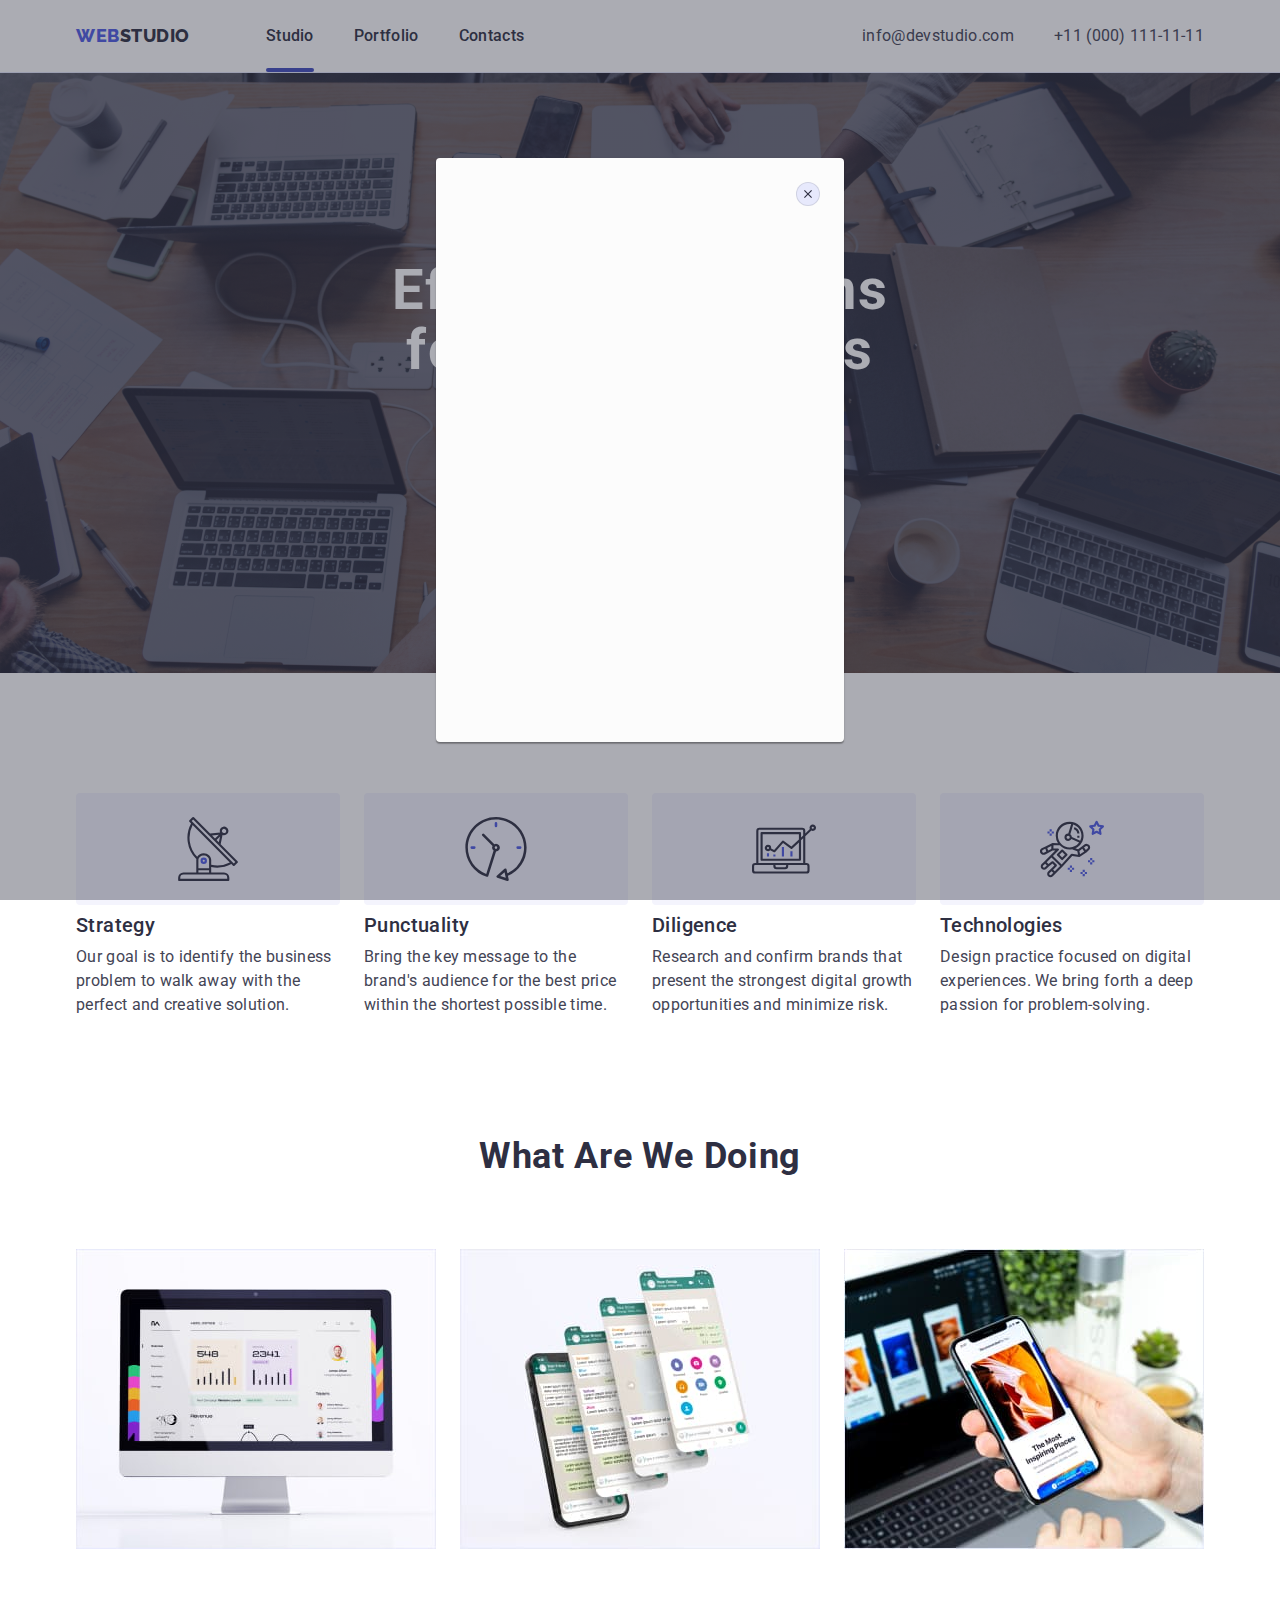
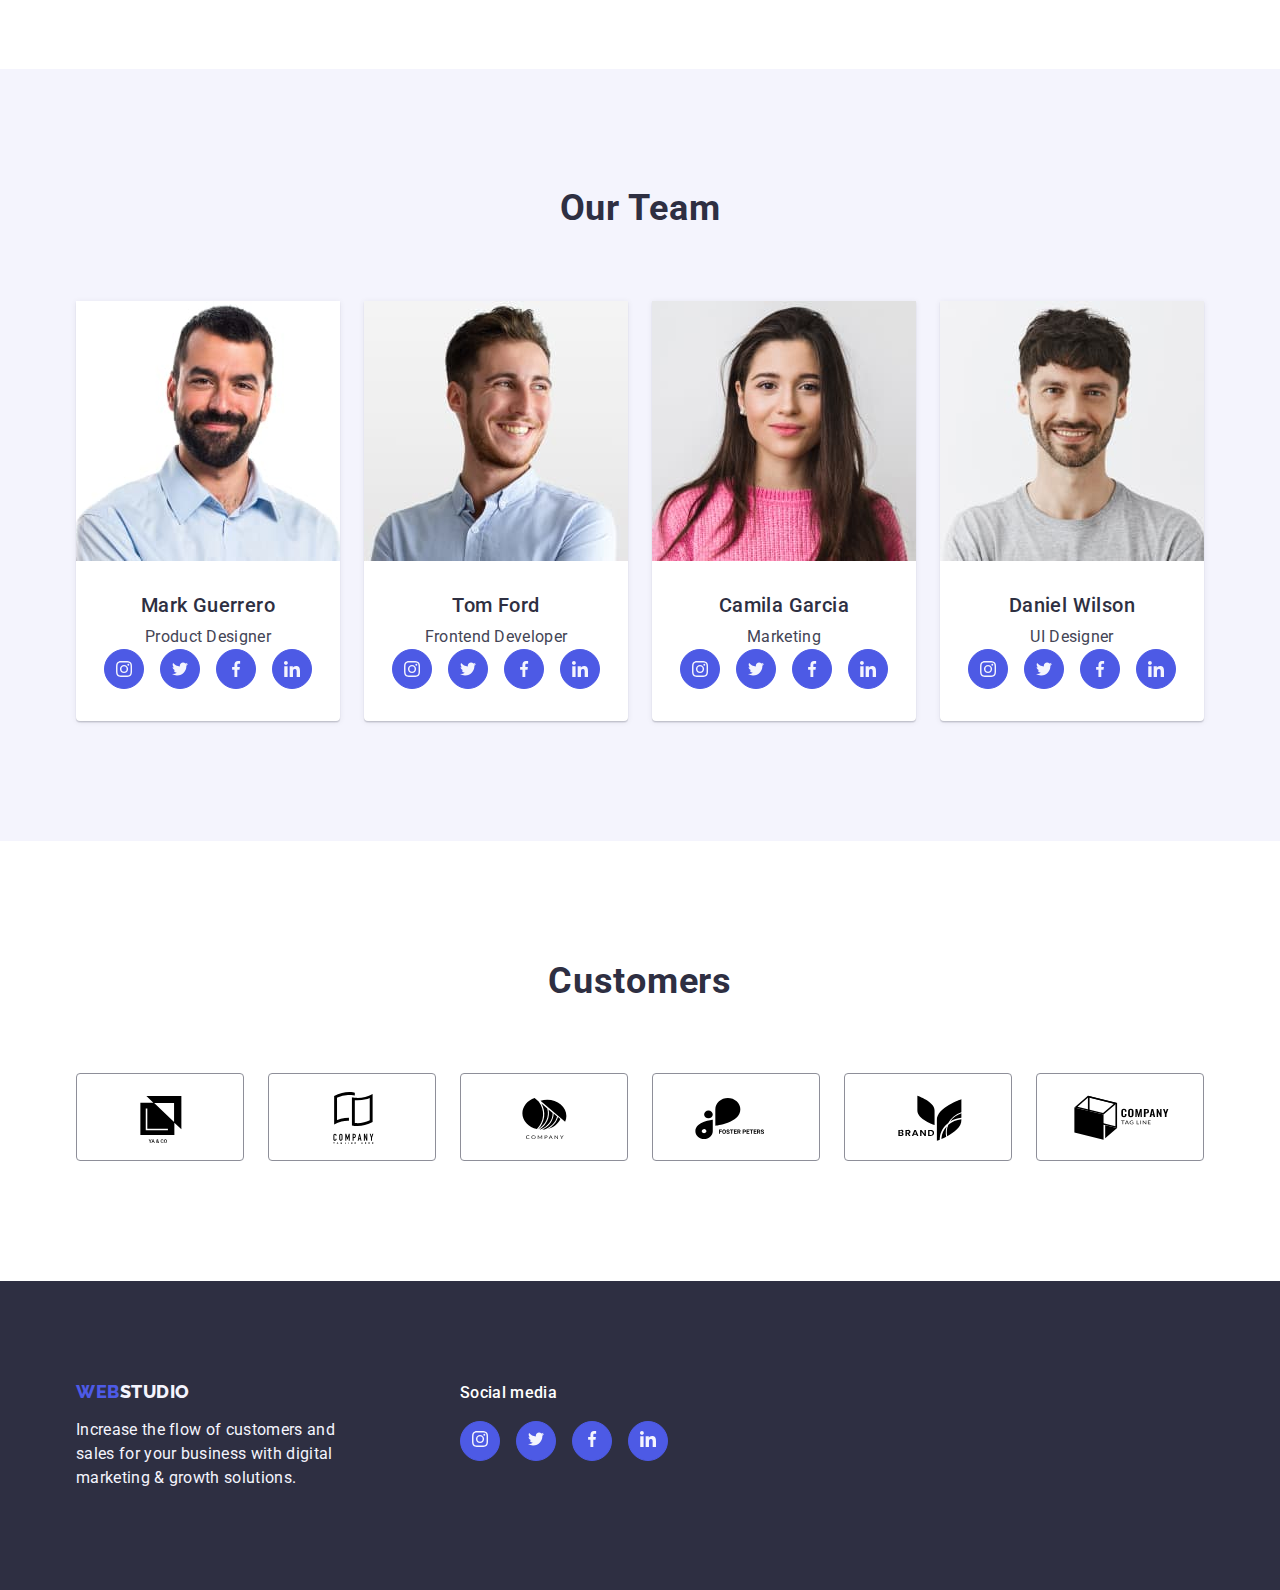
==== index.html @ 66989b5f "night-comit" ====
<!DOCTYPE html>
<html lang="en">
  <head>
    <meta charset="UTF-8" />
    <meta http-equiv="X-UA-Compatible" content="IE=edge" />
    <meta name="viewport" content="width=device-width, initial-scale=1.0" />
    <link rel="preconnect" href="https://fonts.googleapis.com" />
    <link rel="preconnect" href="https://fonts.gstatic.com" crossorigin />
    <link
      href="https://fonts.googleapis.com/css2?family=Montserrat:wght@400;700&family=Raleway:wght@800&family=Roboto+Mono:ital@1&family=Roboto:wght@400;500;700;900&family=Tangerine:wght@700&display=swap"
      rel="stylesheet"
    />
    <!-- Normalize -->
    <link
      rel="stylesheet"
      href="https://cdn.jsdelivr.net/npm/modern-normalize@2.0.0/modern-normalize.min.css"
    />

    <title>WebStudio</title>
    <link rel="stylesheet" href="./css/styles.css" />
  </head>
  <body class="body">
    <!-- Header -->
    <header class="header">
      <div class="header-container container">
        <nav class="header-nav list">
          <a class="logo link" href="./index.html">
            Web<span class="logo-span-dark">Studio</span>
          </a>
          <ul class="header-list list">
            <li class="header-item">
              <a class="header-item-id active link" href="./index.html"
                >Studio</a
              >
            </li>
            <li class="header-item">
              <a class="header-item-id link" href="./portfolio.html"
                >Portfolio</a
              >
            </li>
            <li class="header-item">
              <a class="header-item-id link" href="">Contacts</a>
            </li>
          </ul>
        </nav>
        <address class="header-adress">
          <ul class="header-contacts list">
            <li class="header-contacts-list link">
              <a
                class="header-contacts-link link"
                href="mailto:info@devstudio.com"
                >info@devstudio.com</a
              >
            </li>
            <li class="header-contacts-list link">
              <a class="header-contacts-link link" href="tel:+110001111111"
                >+11 (000) 111-11-11</a
              >
            </li>
          </ul>
        </address>
      </div>
    </header>
    <!-- Main -->
    <main class="main">
      <!-- Hero section -->
      <section class="section hero">
        <div class="hero-container container">
          <h1 class="hero-title">Effective Solutions for Your Business</h1>
          <button class="hero-btn" type="button" data-modal-open>
            Order Service
          </button>
        </div>
      </section>

      <!-- Features -->
      <section class="section features">
        <div class="container">
          <h2 class="features-title visually-hidden">Features</h2>
          <ul class="features-list list card-set">
            <li class="features-item card-set-item">
              <div class="icon-form">
                <svg class="icon" width="64" height="64">
                  <use href="./images/icons.svg#icon-antenna"></use>
                </svg>
              </div>
              <h3 class="features-item-title">Strategy</h3>
              <p class="features-item-text">
                Our goal is to identify the business problem to walk away with
                the perfect and creative solution.
              </p>
            </li>
            <li class="features-item card-set-item">
              <div class="icon-form">
                <svg class="icon" width="64" height="64">
                  <use href="./images/icons.svg#icon-clock"></use>
                </svg>
              </div>

              <h3 class="features-item-title">Punctuality</h3>
              <p class="features-item-text">
                Bring the key message to the brand's audience for the best price
                within the shortest possible time.
              </p>
            </li>
            <li class="features-item card-set-item">
              <div class="icon-form">
                <svg class="icon" width="64" height="64">
                  <use href="./images/icons.svg#icon-diagram"></use>
                </svg>
              </div>
              <h3 class="features-item-title">Diligence</h3>
              <p class="features-item-text">
                Research and confirm brands that present the strongest digital
                growth opportunities and minimize risk.
              </p>
            </li>
            <li class="features-item card-set-item">
              <div class="icon-form">
                <svg class="icon" width="64" height="64">
                  <use href="./images/icons.svg#icon-astronaut"></use>
                </svg>
              </div>
              <h3 class="features-item-title">Technologies</h3>
              <p class="features-item-text">
                Design practice focused on digital experiences. We bring forth a
                deep passion for problem-solving.
              </p>
            </li>
          </ul>
        </div>
      </section>
      <!-- What we do -->
      <section class="section product">
        <div class="container">
          <h2 class="product-title">What are we doing</h2>
          <ul class="product-list list card-set">
            <li class="product-item card-set-item">
              <img
                class="product-img"
                src="./images/monitor.jpg"
                alt="monitor"
                width="360"
                height="300"
              />
            </li>
            <li class="product-item card-set-item">
              <img
                class="product-img"
                src="./images/cascade.jpg"
                alt="cascade of websites above the smartphone"
                width="360"
                height="300"
              />
            </li>
            <li class="product-item card-set-item">
              <img
                class="product-img"
                src="./images/smartphone.jpg"
                alt="smartphone in hand"
                width="360"
                height="300"
              />
            </li>
          </ul>
        </div>
      </section>
      <!-- Our team -->
      <section class="section team">
        <div class="container">
          <h2 class="team-title">Our Team</h2>
          <ul class="team-list list card-set">
            <li class="team-faces card-set-item">
              <img
                class="team-photo"
                src="./images/our-team/mark.jpg"
                alt="A bearded man in a light shirt.Smiling and looks straight ahead"
                width="264"
                height="260"
              />
              <div class="team-name-pos">
                <h3 class="team-names">Mark Guerrero</h3>
                <p class="team-faces-position">Product Designer</p>
                <div class="soc-net">
                  <ul class="soc-list list">
                    <li class="soc-item">
                      <a class="soc-link" aria-label="instagram">
                        <svg class="soc-icon" width="16" height="16">
                          <use href="./images/images.svg#icon-instagram"></use>
                        </svg>
                      </a>
                    </li>
                    <li class="soc-item">
                      <a class="soc-link" aria-label="instagram">
                        <svg class="soc-icon" width="16" height="16">
                          <use href="./images/images.svg#icon-twitter"></use>
                        </svg>
                      </a>
                    </li>
                    <li class="soc-item">
                      <a class="soc-link" aria-label="instagram">
                        <svg class="soc-icon" width="16" height="16">
                          <use href="./images/images.svg#icon-facebook"></use>
                        </svg>
                      </a>
                    </li>
                    <li class="soc-item">
                      <a class="soc-link" aria-label="instagram">
                        <svg class="soc-icon" width="16" height="16">
                          <use href="./images/images.svg#icon-linkedin"></use>
                        </svg>
                      </a>
                    </li>
                  </ul>
                </div>
              </div>
            </li>
            <li class="team-faces card-set-item">
              <img
                class="team-photo"
                src="./images/our-team/tom.jpg"
                alt="A bearded man in a light shirt.Smiling and looks to the right"
                width="264"
                height="260"
              />
              <div class="team-name-pos">
                <h3 class="team-names">Tom Ford</h3>
                <p class="team-faces-position">Frontend Developer</p>
                <div class="soc-net">
                  <ul class="soc-list list">
                    <li class="soc-item">
                      <a class="soc-link" aria-label="instagram">
                        <svg class="soc-icon" width="16" height="16">
                          <use href="./images/images.svg#icon-instagram"></use>
                        </svg>
                      </a>
                    </li>
                    <li class="soc-item">
                      <a class="soc-link" aria-label="instagram">
                        <svg class="soc-icon" width="16" height="16">
                          <use href="./images/images.svg#icon-twitter"></use>
                        </svg>
                      </a>
                    </li>
                    <li class="soc-item">
                      <a class="soc-link" aria-label="instagram">
                        <svg class="soc-icon" width="16" height="16">
                          <use href="./images/images.svg#icon-facebook"></use>
                        </svg>
                      </a>
                    </li>
                    <li class="soc-item">
                      <a class="soc-link" aria-label="instagram">
                        <svg class="soc-icon" width="16" height="16">
                          <use href="./images/images.svg#icon-linkedin"></use>
                        </svg>
                      </a>
                    </li>
                  </ul>
                </div>
              </div>
            </li>
            <li class="team-faces card-set-item">
              <img
                class="team-photo"
                src="./images/our-team/camilla.jpg"
                alt="A dark-haired girl in a pink sweater is smiling. She looks straight ahead "
                width="264"
                height="260"
              />
              <div class="team-name-pos">
                <h3 class="team-names">Camila Garcia</h3>
                <p class="team-faces-position">Marketing</p>
                <div class="soc-net">
                  <ul class="soc-list list">
                    <li class="soc-item">
                      <a class="soc-link" aria-label="instagram">
                        <svg class="soc-icon" width="16" height="16">
                          <use href="./images/images.svg#icon-instagram"></use>
                        </svg>
                      </a>
                    </li>
                    <li class="soc-item">
                      <a class="soc-link" aria-label="instagram">
                        <svg class="soc-icon" width="16" height="16">
                          <use href="./images/images.svg#icon-twitter"></use>
                        </svg>
                      </a>
                    </li>
                    <li class="soc-item">
                      <a class="soc-link" aria-label="instagram">
                        <svg class="soc-icon" width="16" height="16">
                          <use href="./images/images.svg#icon-facebook"></use>
                        </svg>
                      </a>
                    </li>
                    <li class="soc-item">
                      <a class="soc-link" aria-label="instagram">
                        <svg class="soc-icon" width="16" height="16">
                          <use href="./images/images.svg#icon-linkedin"></use>
                        </svg>
                      </a>
                    </li>
                  </ul>
                </div>
              </div>
            </li>
            <li class="team-faces card-set-item">
              <img
                class="team-photo"
                src="./images/our-team/daniel.jpg"
                alt="A bearded man in a light t-shirt.Smiling and looks straight ahead"
                width="264"
                height="260"
              />
              <div class="team-name-pos">
                <h3 class="team-names">Daniel Wilson</h3>
                <p class="team-faces-position">UI Designer</p>
                <div class="soc-net">
                  <ul class="soc-list list">
                    <li class="soc-item">
                      <a class="soc-link" aria-label="instagram">
                        <svg class="soc-icon" width="16" height="16">
                          <use href="./images/images.svg#icon-instagram"></use>
                        </svg>
                      </a>
                    </li>
                    <li class="soc-item">
                      <a class="soc-link" aria-label="instagram">
                        <svg class="soc-icon" width="16" height="16">
                          <use href="./images/images.svg#icon-twitter"></use>
                        </svg>
                      </a>
                    </li>
                    <li class="soc-item">
                      <a class="soc-link" aria-label="instagram">
                        <svg class="soc-icon" width="16" height="16">
                          <use href="./images/images.svg#icon-facebook"></use>
                        </svg>
                      </a>
                    </li>
                    <li class="soc-item">
                      <a class="soc-link" aria-label="instagram">
                        <svg class="soc-icon" width="16" height="16">
                          <use href="./images/images.svg#icon-linkedin"></use>
                        </svg>
                      </a>
                    </li>
                  </ul>
                </div>
              </div>
            </li>
          </ul>
        </div>
      </section>
      <!-- Customers -->
      <section class="section customers">
        <div class="customers-container container">
          <h2 class="customers-title">Customers</h2>
          <ul class="customers-list list">
            <li class="customers-item">
              <a href="" class="customers-link" aria-label="Logo 1">
                <svg class="customers-icon" width="104" height="56">
                  <use href="./images/images.svg#icon-logo_1"></use>
                </svg>
              </a>
            </li>
            <li class="customers-item">
              <a href="" class="customers-link" aria-label="Logo 2">
                <svg class="customers-icon" width="104" height="56">
                  <use href="./images/images.svg#icon-logo_2"></use>
                </svg>
              </a>
            </li>
            <li class="customers-item">
              <a href="" class="customers-link" aria-label="Logo 3">
                <svg class="customers-icon" width="104" height="56">
                  <use href="./images/images.svg#icon-logo_3"></use>
                </svg>
              </a>
            </li>
            <li class="customers-item">
              <a href="" class="customers-link" aria-label="Logo 4">
                <svg class="customers-icon" width="104" height="56">
                  <use href="./images/images.svg#icon-logo_4"></use>
                </svg>
              </a>
            </li>
            <li class="customers-item">
              <a href="" class="customers-link" aria-label="Logo 5">
                <svg class="customers-icon" width="104" height="56">
                  <use href="./images/images.svg#icon-logo_5"></use>
                </svg>
              </a>
            </li>
            <li class="customers-item">
              <a href="" class="customers-link" aria-label="Logo 6">
                <svg class="customers-icon" width="104" height="56">
                  <use href="./images/images.svg#icon-logo_6"></use>
                </svg>
              </a>
            </li>
          </ul>
        </div>
      </section>
    </main>

    <footer class="footer">
      <div class="footer-container container">
        <div class="footer-logo-text">
          <a class="footer-logo logo link" href="./index.html"
            >Web<span class="logo-span-light">Studio</span>
          </a>
          <p class="footer-text">
            Increase the flow of customers and sales for your business with
            digital marketing & growth solutions.
          </p>
        </div>

        <div class="footer-soc-net">
          <p class="sm-title">Social media</p>
          <ul class="soc-list list">
            <li class="footer-soc-item">
              <a class="footer-soc-link" aria-label="instagram">
                <svg class="footer-soc-icon" width="16" height="16">
                  <use href="./images/images.svg#icon-instagram"></use>
                </svg>
              </a>
            </li>
            <li class="footer-soc-item">
              <a class="footer-soc-link" aria-label="instagram">
                <svg class="footer-soc-icon" width="16" height="16">
                  <use href="./images/images.svg#icon-twitter"></use>
                </svg>
              </a>
            </li>
            <li class="footer-soc-item">
              <a class="footer-soc-link" aria-label="instagram">
                <svg class="footer-soc-icon" width="16" height="16">
                  <use href="./images/images.svg#icon-facebook"></use>
                </svg>
              </a>
            </li>
            <li class="footer-soc-item">
              <a class="footer-soc-link" aria-label="instagram">
                <svg class="footer-soc-icon" width="16" height="16">
                  <use href="./images/images.svg#icon-linkedin"></use>
                </svg>
              </a>
            </li>
          </ul>
        </div>
      </div>
    </footer>
    <!-- Modal window -->
    <div class="backdrop" data-modal>
      <div class="modal">
        <button class="modal-btn" data-modal-close>
          <svg class="modal-icon" width="8" height="8">
            <use href="./images/icons.svg#x-close"></use>
          </svg>
        </button>
      </div>
    </div>
    <script src="./js/modal.js"></script>
  </body>
</html>
---- css/styles.css ----
body {
  font-family: 'Roboto', sans-serif;
  background-color: var(--background-light);
  color: var(--main-text-color);
}
/* Common clases */

.container {
  width: 1158px;
  margin-right: auto;
  margin-left: auto;
  padding-right: 15px;
  padding-left: 15px;
}

.section {
}

.logo {
  font-family: 'Raleway', sans-serif;
  font-style: normal;
  font-weight: 800;
  font-size: 18px;
  line-height: 1.17;
  letter-spacing: 0.03em;
  color: #4d5ae5;
  text-transform: uppercase;
  margin-right: 76px;
  margin-bottom: px;
  display: inline-block;
}

.card-set {
  display: flex;
  flex-wrap: wrap;
  row-gap: var(--indent-horisontal);
  column-gap: var(--indent-vertical);
}
.card-set-item {
  width: calc(
    (100% - (var(--items)-1) * var(--indent-vertical)) / var(--items)
  );
}
.icon-form {
  display: flex;
  align-items: center;
  width: 264px;
  height: 112px;
  margin-bottom: 8px;
  border-radius: 4px;
  background-color: #f4f4fd;
  justify-content: center;
}

.icon {
}

/* Reset */

h1,
h2,
h3,
h4,
h5,
h6,
p {
  margin: 0;
}
ul {
  margin: 0;
  padding: 0;
}

img {
  display: block;
}

.link {
  text-decoration: none;
}
.list {
  list-style: none;
}

:root {
  --background-dark: #2e2f42;
  --background-light: #ffffff;
  --main-tittle-color: #2e2f42;
  --main-text-color: #434455;
  --text-light-color: #ffffff;
  --items: 1;
  --indent-vertical: 24px;
  --indent-horisontal: 48px;
}

/* Header styles */

.header {
  border-bottom: 1px solid #e7e9fc;
}

.header-container {
  display: flex;
  align-items: center;
  justify-content: space-between;
}

.header-nav {
  display: flex;
  align-items: center;
  font-style: normal;
  font-weight: 500;
  font-size: 16px;
  line-height: 1.5;
  letter-spacing: 0.02em;
  color: var(--main-tittle-color);
}

.logo-span-dark {
  color: var(--main-tittle-color);
}

.header-list {
  display: flex;
  list-style: none;
  gap: 40px;
}

.header-item {
}

.header-item-id {
  position: relative;
  font-weight: 500;
  font-size: 16px;
  line-height: 1.5;
  letter-spacing: 0.02em;
  color: #2e2f42;
  padding: 24px 0;
  display: block;
  transition-property: color;
  transition-duration: 250ms;
  transition-timing-function: cubic-bezier(0.4, 0, 0.2, 1);
}

.header-item-id.active::after {
  content: '';
  position: absolute;
  bottom: 0;
  left: 0;
  display: block;
  width: 100%;
  height: 4px;
  background-color: #404bbf;
  border-radius: 2px;
}

.header-item-id:hover,
.header-item-id:focus {
  color: #404bbf;
}

.header-adress {
  display: flex;
  font-style: normal;
}

.header-contacts {
  display: flex;
  align-items: center;
  gap: 40px;
  list-style: none;
}

.header-contacts-list {
}

.header-contacts-link {
  font-style: normal;
  font-weight: 400;
  font-size: 16px;
  line-height: 1.5;
  letter-spacing: 0.02em;
  color: var(--main-text-color);
  transition-property: color;
  transition-duration: 250ms;
  transition-timing-function: cubic-bezier(0.4, 0, 0.2, 1);
}

.header-contacts-link:hover,
.header-contacts-link:focus {
  color: #404bbf;
}

/* Hero styles */

.hero {
  background-color: #2e2f42;
  padding-top: 188px;
  padding-bottom: 188px;
  background-image: linear-gradient(
      rgba(46, 47, 66, 0.7),
      rgba(46, 47, 66, 0.7)
    ),
    url(../images/hero-img.jpg);
  background-repeat: no-repeat;
  background-position: center;
  background-size: auto;
}

.hero-container {
}

.hero-title {
  font-weight: 700;
  font-size: 56px;
  line-height: 1.07;
  text-align: center;
  letter-spacing: 0.02em;
  color: var(--text-light-color);
  height: 120px;
  margin-bottom: 48px;
  max-width: 496px;
  margin-left: auto;
  margin-right: auto;
}

.hero-btn {
  font-size: 16px;
  line-height: 1.5;
  letter-spacing: 0.04em;
  font-weight: 500;
  background-color: #4d5ae5;
  color: var(--text-light-color);
  cursor: pointer;
  display: block;
  padding: 16px 32px;
  align-items: center;
  min-width: 169px;
  height: 56px;
  border: none;
  border-radius: 4px;
  margin: auto;
  transition-property: background-color;
  transition-duration: 250ms;
  transition-timing-function: cubic-bezier(0.4, 0, 0.2, 1);
}

.hero-btn:hover,
.hero-btn:focus {
  background-color: #404bbf;
}

/* Features styles */

.features {
  padding: 120px 0;
}

.features-title {
  font-weight: 500;
  font-size: 20px;
  line-height: 1.2;
  letter-spacing: 0.02em;
  color: var(--main-tittle-color);
  visibility: hidden;
}
.visually-hidden {
  position: absolute;
  width: 1px;
  height: 1px;
  margin: -1px;
  border: 0;
  padding: 0;

  white-space: nowrap;
  clip-path: inset(100%);
  clip: rect(0 0 0 0);
  overflow: hidden;
}

.features-list {
  display: flex;
  justify-content: space-between;
  gap: 24px;
  --items: 4;
}

.features-item {
  width: 264px;
}

.features-item-title {
  font-weight: 500;
  font-size: 20px;
  line-height: 1.2;
  letter-spacing: 0.02em;
  color: var(--main-tittle-color);
  margin-bottom: 8px;
}

.features-item-text {
  font-weight: 400;
  font-size: 16px;
  line-height: 1.5;
  letter-spacing: 0.02em;
}

/* Product styles */

.product {
  padding-bottom: 120px;
}

.product-title {
  font-weight: 700;
  font-size: 36px;
  line-height: 1.11;
  text-align: center;
  text-transform: capitalize;
  letter-spacing: 0.02em;
  color: var(--main-tittle-color);
  margin-bottom: 72px;
}

.product-list {
  display: flex;
  justify-content: space-between;
  gap: px;
  --items: 3;
}

.product-item {
}

.product-img {
  width: 360px;
  height: 300px;
}

/* Team styles */

.team {
  background-color: #f4f4fd;
  padding: 120px 0;
}

.team-title {
  font-weight: 700;
  font-size: 36px;
  line-height: 1.11;
  text-align: center;
  text-transform: capitalize;
  letter-spacing: 0.02em;
  color: var(--main-tittle-color);
  margin-bottom: 72px;
}

.team-list {
  display: flex;
  justify-content: space-between;
  --items: 4;
  gap: 24px;
}

.team-faces {
  background-color: var(--background-light);
  text-align: center;
  border-radius: 0 0 4px 4px;
  box-shadow: 0px 2px 1px 0px rgba(46, 47, 66, 0.08),
    0px 1px 1px 0px rgba(46, 47, 66, 0.16),
    0px 1px 6px 0px rgba(46, 47, 66, 0.08);
}

.team-photo {
}

.team-names {
  font-weight: 500;
  font-size: 20px;
  line-height: 1.2;
  letter-spacing: 0.02em;
  color: var(--main-tittle-color);
  margin-bottom: 8px;
  text-align: center;
}

.team-name-pos {
  padding: 32px 16px;
}

.team-faces-position {
  font-weight: 400;
  font-size: 16px;
  line-height: 1.5;
  letter-spacing: 0.02em;
  text-align: center;
}

.soc-net {
}
.soc-list {
  display: flex;
  gap: 16px;
  justify-content: center;
}

.soc-item {
  display: flex;
  width: 40px;
  height: 40px;
  justify-content: center;
  align-items: center;
  border: 1px solid rgba(77, 90, 229, 1);
  border-radius: 50%;
  background-color: rgba(77, 90, 229, 1);
  transition-property: background-color;
  transition-duration: 250ms;
  transition-timing-function: cubic-bezier(0.4, 0, 0.2, 1);
}
.soc-link {
  display: flex;
  justify-content: center;
  align-items: center;
}

.soc-item:hover {
  background-color: rgba(64, 75, 191, 1);
}
.soc-icon {
}

/* Footer styles*/

.footer {
  background-color: var(--background-dark);
  padding-top: 100px;
  padding-bottom: 100px;
}

.footer-container {
  display: flex;
}
.footer-logo {
  margin-bottom: 16px;
  margin-right: unset;
}

.footer-logo-text {
  margin-right: 120px;
}

.logo-span-light {
  color: #f4f4fd;
}

.footer-text {
  font-size: 16px;
  line-height: 1.5;
  letter-spacing: 0.02em;
  color: #f4f4fd;

  width: 264px;
}
.sm-title {
  color: #fff;

  font-size: 16px;
  font-weight: 500;
  line-height: 24px;
  letter-spacing: 0.32px;
}

.footer-soc-net {
  display: flex;
  gap: 16px;
  flex-direction: column;
  width: 208px;
  height: 80px;
}

.soc-list {
}
.footer-soc-item {
  display: flex;
  width: 40px;
  height: 40px;
  justify-content: center;
  align-items: center;
  border: 1px solid rgba(77, 90, 229, 1);
  border-radius: 50%;
  background-color: rgba(77, 90, 229, 1);
  transition-property: background-color;
  transition-duration: 250ms;
  transition-timing-function: cubic-bezier(0.4, 0, 0.2, 1);
}

.footer-soc-item:hover {
  background-color: #31d0aa;
}
.footer-soc-link {
}
.footer-soc-icon {
}

/* Portfolio styles */

.main {
}

.portfolio {
  padding-top: 96px;
  padding-bottom: 120px;
}

.pf-title {
  visibility: hidden;
}

.pf-list {
  display: flex;
  justify-content: center;
  margin-bottom: 72px;
  gap: 24px;
}

.pf-item {
}

.pf-btn {
  font-weight: 500;
  background-color: #f4f4fd;
  color: #4d5ae5;
  cursor: pointer;
  line-height: 1.5;
  letter-spacing: 0.04em;
  border: 1px solid #e7e9fc;
  border-radius: 4px;
  padding: 12px 24px;
  transition-property: color background-color border box-shadow;
  transition-duration: 250ms;
  transition-timing-function: cubic-bezier(0.4, 0, 0.2, 1);
}
.pf-btn:hover,
.pf-btn:focus {
  background-color: #404bbf;
  color: var(--text-light-color);
  border: 1px solid transparent;
  box-shadow: 0px 2px 2px 0px rgba(0, 0, 0, 0.12),
    0px 2px 1px 0px rgba(0, 0, 0, 0.08), 0px 3px 1px 0px rgba(0, 0, 0, 0.1);
}
.pf-links {
  display: flex;
  flex-wrap: wrap;
  --items: 3;
  --indent-vertical: 24px;
  --indent-horisontal: 48px;
  justify-content: space-between;
}

.pf-img-wrapper {
}
.overlay {
  position: absolute;
  top: 0;
  left: 0;

  transform: translateY(100%);

  width: 100%;
  height: 100%;
  background-color: #4d5ae5;

  transition-property: transform;
  transition-duration: 250ms;
  transition-timing-function: cubic-bezier(0.4, 0, 0.2, 1);
}
.overlay-text {
  color: #f4f4fd;
  font-size: 16px;
  font-weight: 400;
  line-height: 24px;
  letter-spacing: 0.32px;
  padding: 40px 32px 164px;
}

.pf-info {
  overflow: hidden;
  position: relative;
  transition-property: box-shadow;
  transition-duration: 250ms;
  transition-timing-function: cubic-bezier(0.4, 0, 0.2, 1);
}

.pf-info:hover {
  box-shadow: 0px 2px 1px 0px rgba(46, 47, 66, 0.08),
    0px 1px 1px 0px rgba(46, 47, 66, 0.16),
    0px 1px 6px 0px rgba(46, 47, 66, 0.08);
}

.pf-info:hover .overlay {
  transform: translateY(0);
}

.pf-info-links {
}

.pf-img {
  width: 360px;
  height: 300px;
}

.pf-subtitle {
  font-style: normal;
  font-weight: 500;
  font-size: 20px;
  line-height: 1.2;
  letter-spacing: 0.02em;
  color: var(--main-tittle-color);
  margin-bottom: 8px;
}

.pf-text {
  font-weight: 400;
  font-size: 16px;
  line-height: 1.5;
  letter-spacing: 0.02em;
  color: var(--main-text-color);
}
.pf-subtext {
  border: 1px solid #e7e9fc;
  border-top: none;
  padding: 32px 16px;
}

/* Customers */

.customers {
}
.customers-container {
  width: 1128px;
  height: 200px;
  margin-bottom: 120px;
}

.customers-title {
  color: var(--main-tittle-color);
  text-align: center;
  font-size: 36px;
  font-weight: 700;
  line-height: 40px;
  letter-spacing: 0.72px;
  text-transform: capitalize;
  margin-bottom: 72px;
  margin-top: 120px;
}
.customers-list {
  display: flex;
  justify-content: center;
  gap: 24px;
}
.list {
}
.customers-item {
}
.customers-link {
  display: flex;
  width: 168px;
  height: 88px;
  justify-content: center;
  align-items: center;
  border: 1px solid rgba(142, 143, 153, 1);
  border-radius: 4px;
  transition-property: border-color;
  transition-duration: 250ms;
  transition-timing-function: cubic-bezier(0.4, 0, 0.2, 1);
}
.customers-icon {
  transition-property: fill;
  transition-duration: 250ms;
  transition-timing-function: cubic-bezier(0.4, 0, 0.2, 1);
}

.customers-link:hover {
  border-color: rgba(64, 75, 191, 1);
}

.customers-link:hover .customers-icon {
  fill: rgba(64, 75, 191, 1);
}
/* Modal window styles */

.backdrop {
  position: fixed;
  top: 0;
  left: 0;
  width: 100%;
  height: 100%;
  background-color: rgba(46, 47, 66, 0.4);

  transition: opacity 250ms ease-out, visibility 250ms ease-out;
}

.backdrop.is-hidden {
  opacity: 0;
  pointer-events: none;
  visibility: hidden;
}

.backdrop.is-hidden .modal {
  opacity: 0;
  transform: translateX(-50%) translateY(-70%);
}

.modal {
  position: absolute;

  top: 50%;
  left: 50%;

  transform: translateX(-50%) translateY(-50%);

  width: 408px;
  height: 584px;

  background-color: #fcfcfc;
  border-radius: 4px;

  box-shadow: 0px 2px 1px 0px rgba(0, 0, 0, 0.2),
    0px 1px 3px 0px rgba(0, 0, 0, 0.12), 0px 1px 1px 0px rgba(0, 0, 0, 0.14);
  transition: opacity 300ms ease-out 250ms, transform 300ms ease-out 250ms;
}

.modal-btn {
  position: absolute;
  top: 24px;
  right: 24px;
  background: transparent;
  width: 24px;
  height: 24px;
  border: none;
  padding: 0;
  cursor: pointer;
  display: flex;
  align-items: center;
  justify-content: center;
  border-radius: 24px;
  border: 1px solid rgba(0, 0, 0, 0.1);
  background: #e7e9fc;
}

.modal-icon {
  fill: var(--main-tittle-color);
}
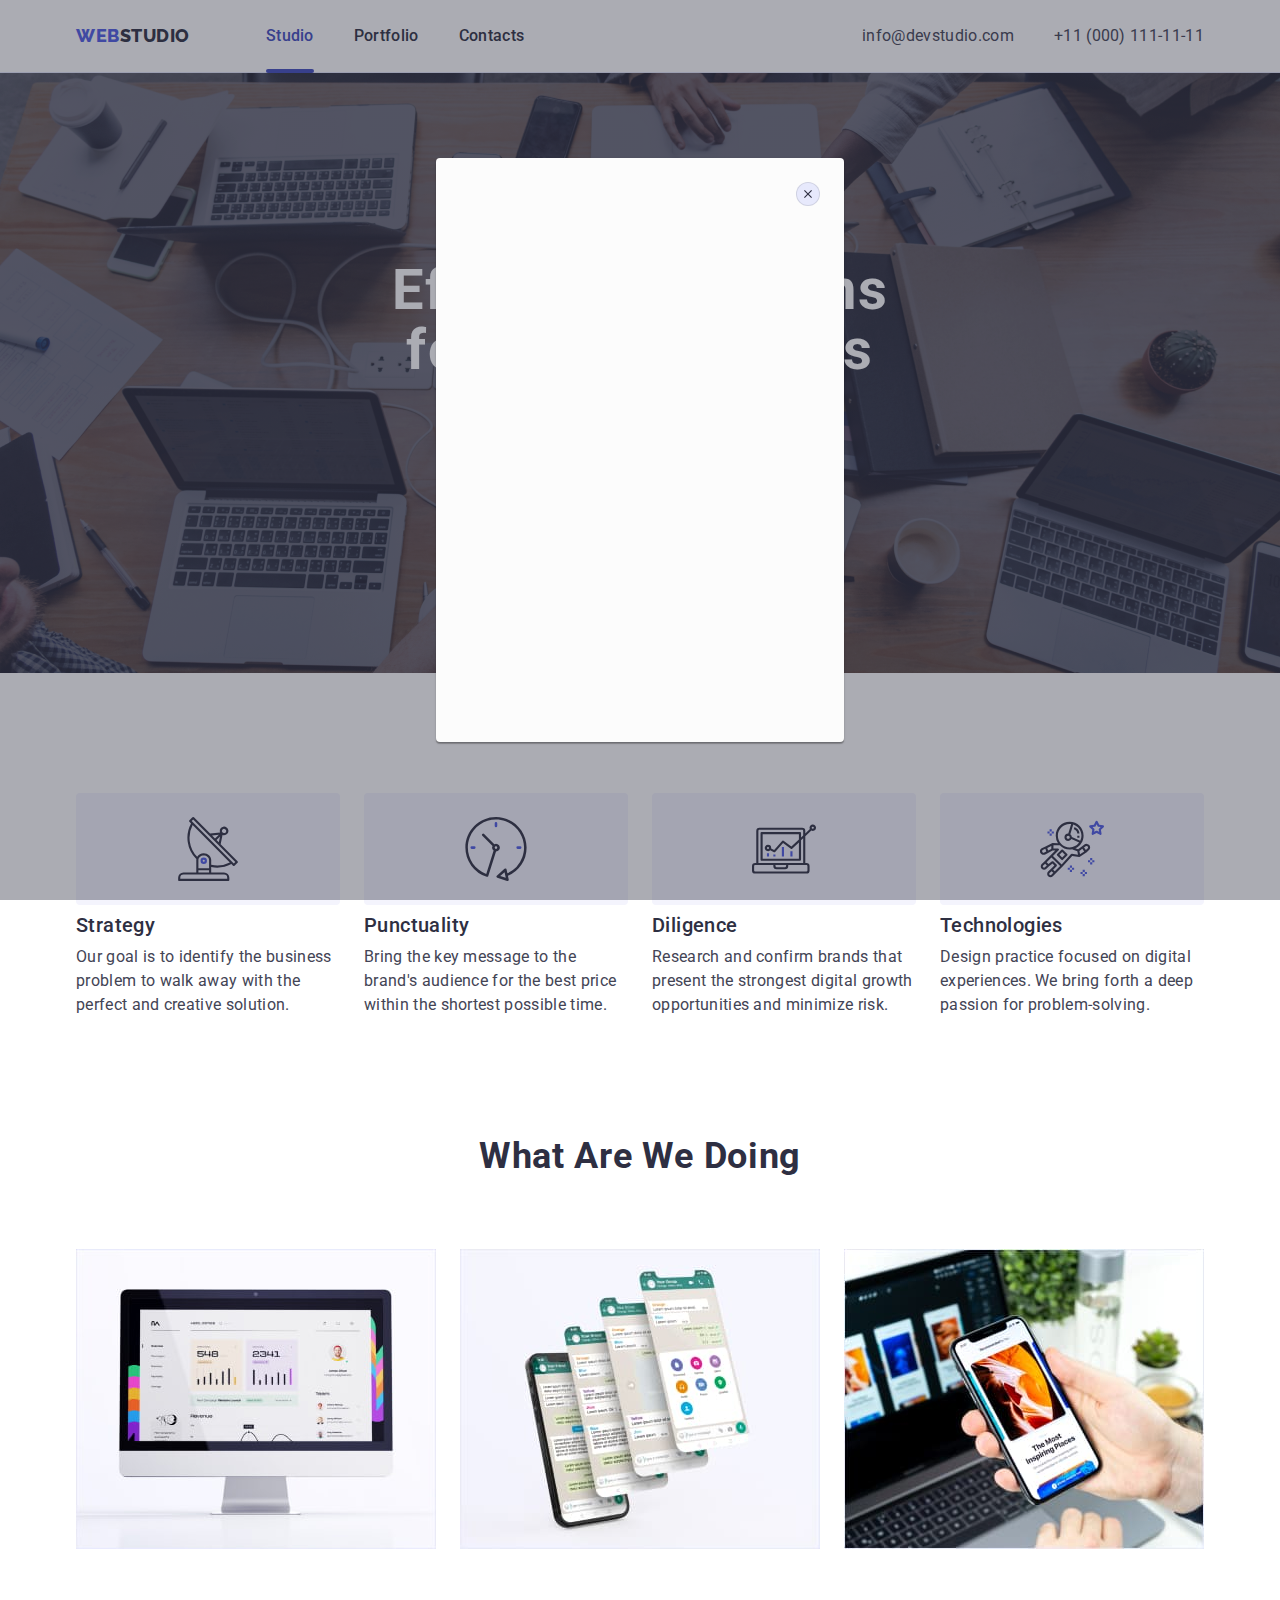
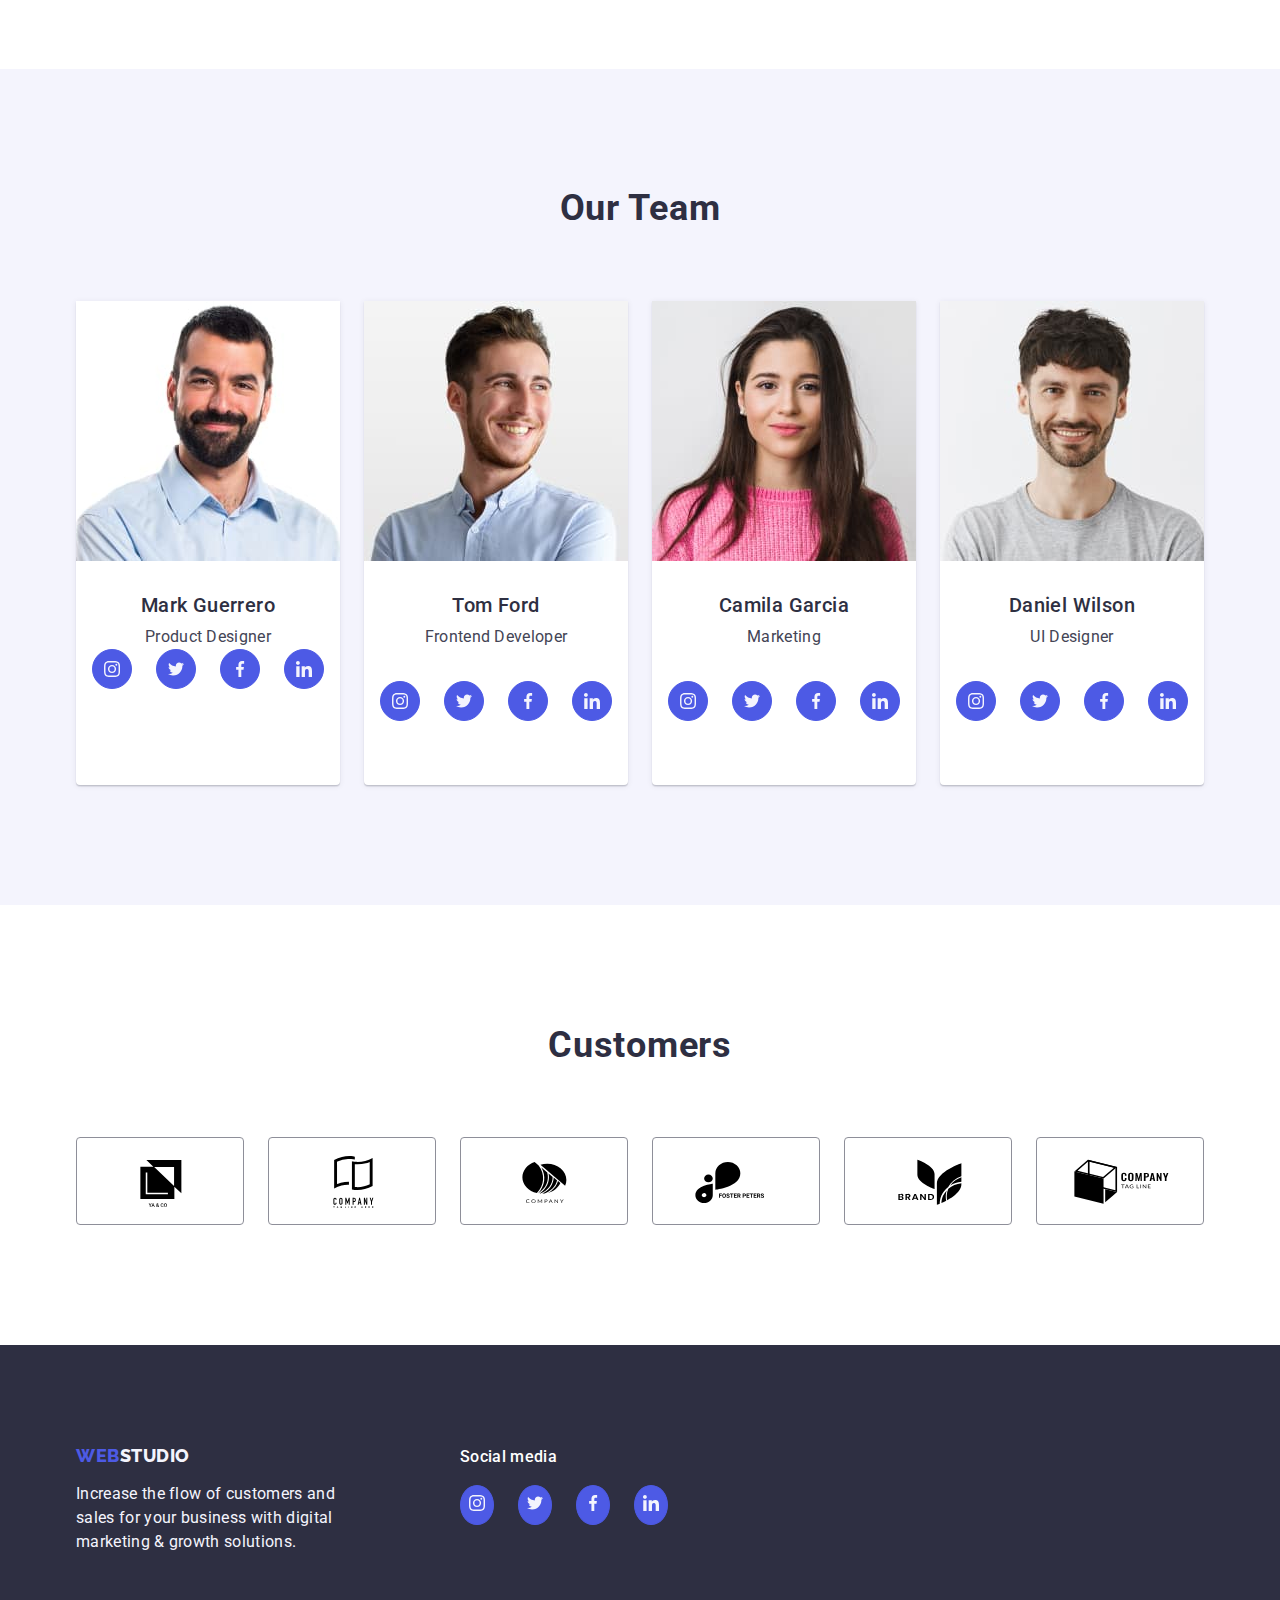
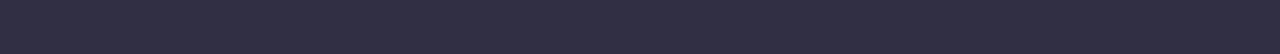
==== commit 86e22139: "div-soc-net-deleted" ====
--- a/index.html
+++ b/index.html
@@ -181,38 +181,37 @@
               <div class="team-name-pos">
                 <h3 class="team-names">Mark Guerrero</h3>
                 <p class="team-faces-position">Product Designer</p>
-                <div class="soc-net">
-                  <ul class="soc-list list">
-                    <li class="soc-item">
-                      <a class="soc-link" aria-label="instagram">
-                        <svg class="soc-icon" width="16" height="16">
-                          <use href="./images/images.svg#icon-instagram"></use>
-                        </svg>
-                      </a>
-                    </li>
-                    <li class="soc-item">
-                      <a class="soc-link" aria-label="instagram">
-                        <svg class="soc-icon" width="16" height="16">
-                          <use href="./images/images.svg#icon-twitter"></use>
-                        </svg>
-                      </a>
-                    </li>
-                    <li class="soc-item">
-                      <a class="soc-link" aria-label="instagram">
-                        <svg class="soc-icon" width="16" height="16">
-                          <use href="./images/images.svg#icon-facebook"></use>
-                        </svg>
-                      </a>
-                    </li>
-                    <li class="soc-item">
-                      <a class="soc-link" aria-label="instagram">
-                        <svg class="soc-icon" width="16" height="16">
-                          <use href="./images/images.svg#icon-linkedin"></use>
-                        </svg>
-                      </a>
-                    </li>
-                  </ul>
-                </div>
+
+                <ul class="soc-list list">
+                  <li class="soc-item">
+                    <a class="soc-link" aria-label="instagram">
+                      <svg class="soc-icon" width="16" height="16">
+                        <use href="./images/images.svg#icon-instagram"></use>
+                      </svg>
+                    </a>
+                  </li>
+                  <li class="soc-item">
+                    <a class="soc-link" aria-label="instagram">
+                      <svg class="soc-icon" width="16" height="16">
+                        <use href="./images/images.svg#icon-twitter"></use>
+                      </svg>
+                    </a>
+                  </li>
+                  <li class="soc-item">
+                    <a class="soc-link" aria-label="instagram">
+                      <svg class="soc-icon" width="16" height="16">
+                        <use href="./images/images.svg#icon-facebook"></use>
+                      </svg>
+                    </a>
+                  </li>
+                  <li class="soc-item">
+                    <a class="soc-link" aria-label="instagram">
+                      <svg class="soc-icon" width="16" height="16">
+                        <use href="./images/images.svg#icon-linkedin"></use>
+                      </svg>
+                    </a>
+                  </li>
+                </ul>
               </div>
             </li>
             <li class="team-faces card-set-item">
--- a/css/styles.css
+++ b/css/styles.css
@@ -97,6 +97,8 @@
 
 .header {
   border-bottom: 1px solid #e7e9fc;
+  box-shadow: 0px 2px 1px rgba(46, 47, 66, 0.08),
+    0px 1px 1px rgba(46, 47, 66, 0.16), 0px 1px 6px rgba(46, 47, 66, 0.08);
 }
 
 .header-container {
@@ -138,9 +140,13 @@
   color: #2e2f42;
   padding: 24px 0;
   display: block;
+
   transition-property: color;
   transition-duration: 250ms;
   transition-timing-function: cubic-bezier(0.4, 0, 0.2, 1);
+}
+.active {
+  color: #404bbf;
 }
 
 .header-item-id.active::after {
@@ -153,6 +159,7 @@
   height: 4px;
   background-color: #404bbf;
   border-radius: 2px;
+  bottom: -1px;
 }
 
 .header-item-id:hover,
@@ -205,7 +212,8 @@
     url(../images/hero-img.jpg);
   background-repeat: no-repeat;
   background-position: center;
-  background-size: auto;
+  background-size: cover;
+  max-width: 1440px;
 }
 
 .hero-container {
@@ -386,7 +394,7 @@
 }
 
 .team-name-pos {
-  padding: 32px 16px;
+  padding: 32px 0;
 }
 
 .team-faces-position {
@@ -398,10 +406,11 @@
 }
 
 .soc-net {
+  padding: 32px 0;
 }
 .soc-list {
   display: flex;
-  gap: 16px;
+  gap: 24px;
   justify-content: center;
 }
 
@@ -419,6 +428,8 @@
   transition-timing-function: cubic-bezier(0.4, 0, 0.2, 1);
 }
 .soc-link {
+  width: 100%;
+  height: 100%;
   display: flex;
   justify-content: center;
   align-items: center;
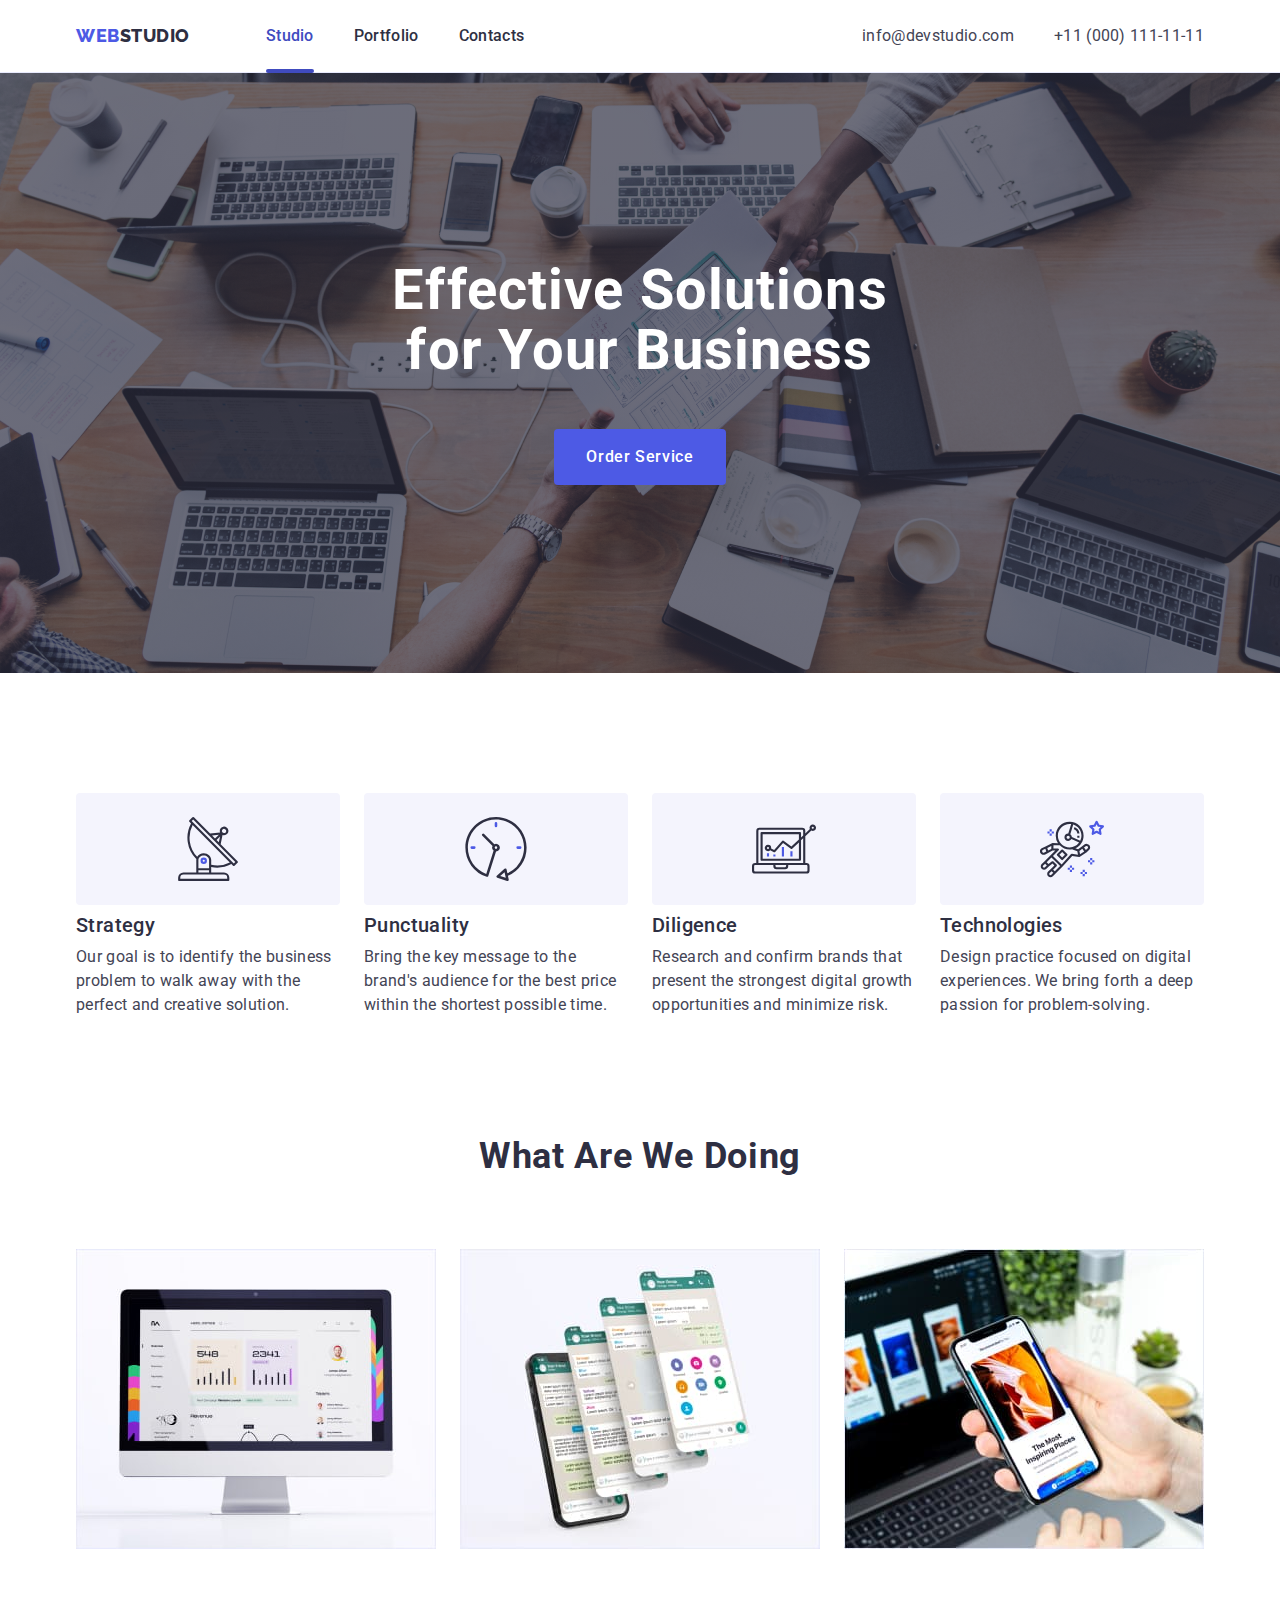
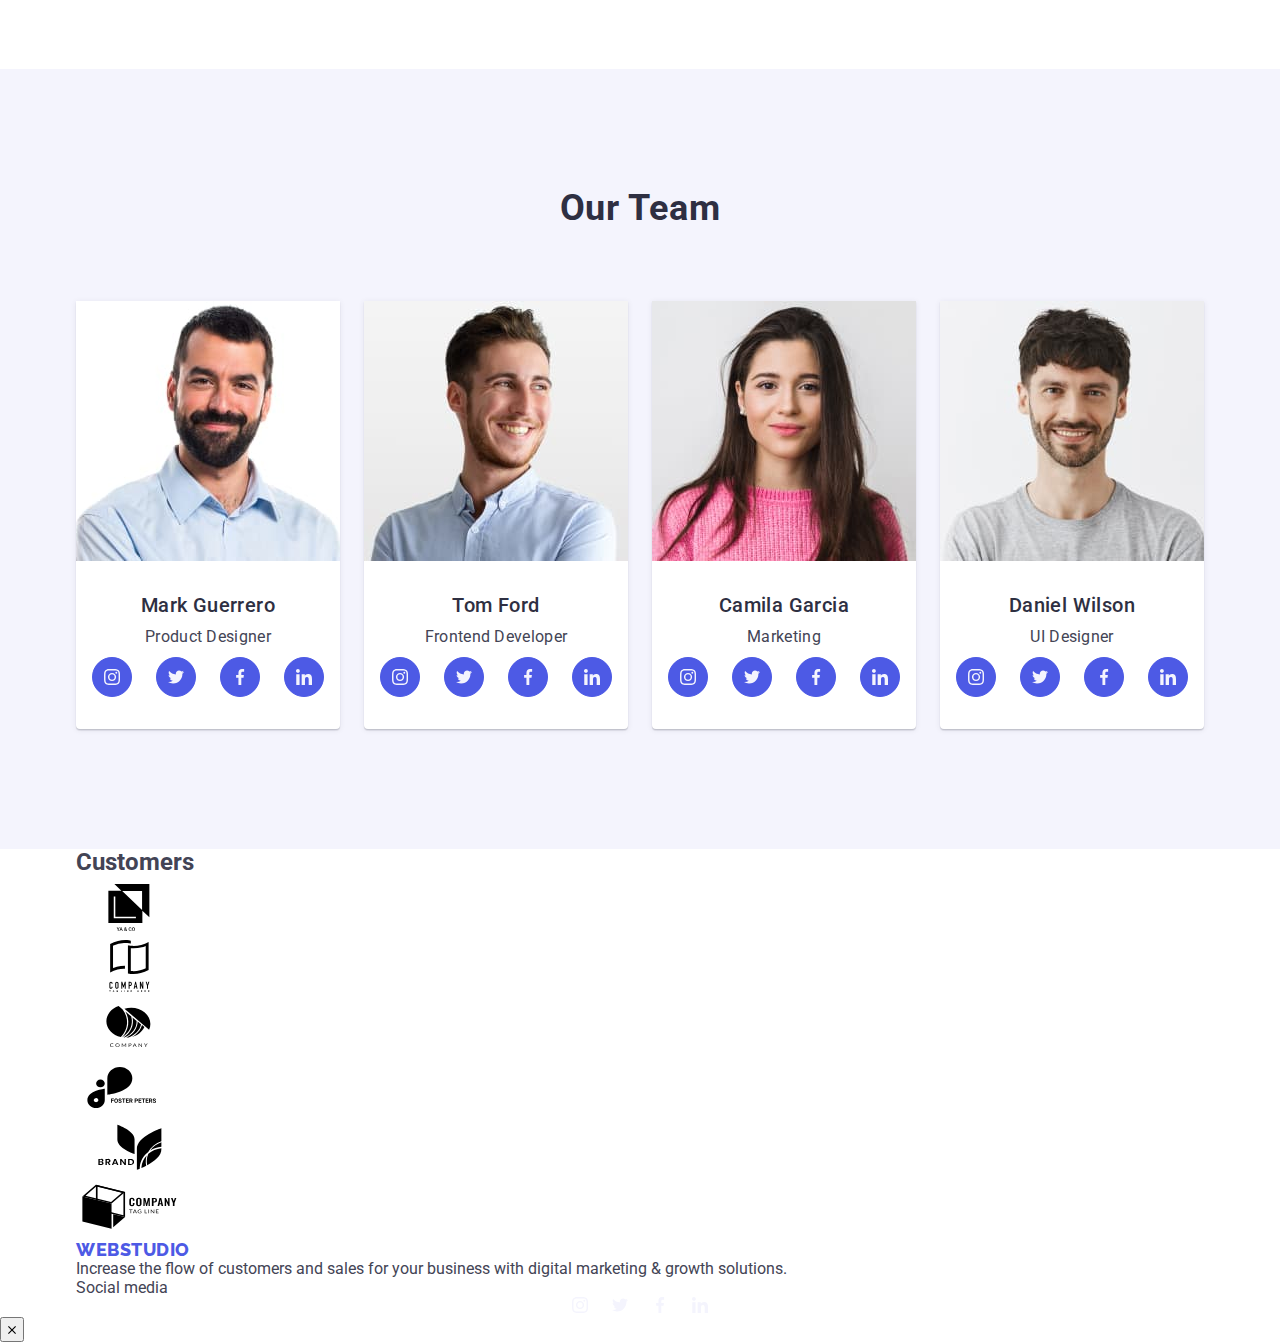
==== commit 92e5644e: "our-team-fixed" ====
--- a/index.html
+++ b/index.html
@@ -225,38 +225,37 @@
               <div class="team-name-pos">
                 <h3 class="team-names">Tom Ford</h3>
                 <p class="team-faces-position">Frontend Developer</p>
-                <div class="soc-net">
-                  <ul class="soc-list list">
-                    <li class="soc-item">
-                      <a class="soc-link" aria-label="instagram">
-                        <svg class="soc-icon" width="16" height="16">
-                          <use href="./images/images.svg#icon-instagram"></use>
-                        </svg>
-                      </a>
-                    </li>
-                    <li class="soc-item">
-                      <a class="soc-link" aria-label="instagram">
-                        <svg class="soc-icon" width="16" height="16">
-                          <use href="./images/images.svg#icon-twitter"></use>
-                        </svg>
-                      </a>
-                    </li>
-                    <li class="soc-item">
-                      <a class="soc-link" aria-label="instagram">
-                        <svg class="soc-icon" width="16" height="16">
-                          <use href="./images/images.svg#icon-facebook"></use>
-                        </svg>
-                      </a>
-                    </li>
-                    <li class="soc-item">
-                      <a class="soc-link" aria-label="instagram">
-                        <svg class="soc-icon" width="16" height="16">
-                          <use href="./images/images.svg#icon-linkedin"></use>
-                        </svg>
-                      </a>
-                    </li>
-                  </ul>
-                </div>
+
+                <ul class="soc-list list">
+                  <li class="soc-item">
+                    <a class="soc-link" aria-label="instagram">
+                      <svg class="soc-icon" width="16" height="16">
+                        <use href="./images/images.svg#icon-instagram"></use>
+                      </svg>
+                    </a>
+                  </li>
+                  <li class="soc-item">
+                    <a class="soc-link" aria-label="instagram">
+                      <svg class="soc-icon" width="16" height="16">
+                        <use href="./images/images.svg#icon-twitter"></use>
+                      </svg>
+                    </a>
+                  </li>
+                  <li class="soc-item">
+                    <a class="soc-link" aria-label="instagram">
+                      <svg class="soc-icon" width="16" height="16">
+                        <use href="./images/images.svg#icon-facebook"></use>
+                      </svg>
+                    </a>
+                  </li>
+                  <li class="soc-item">
+                    <a class="soc-link" aria-label="instagram">
+                      <svg class="soc-icon" width="16" height="16">
+                        <use href="./images/images.svg#icon-linkedin"></use>
+                      </svg>
+                    </a>
+                  </li>
+                </ul>
               </div>
             </li>
             <li class="team-faces card-set-item">
@@ -270,38 +269,37 @@
               <div class="team-name-pos">
                 <h3 class="team-names">Camila Garcia</h3>
                 <p class="team-faces-position">Marketing</p>
-                <div class="soc-net">
-                  <ul class="soc-list list">
-                    <li class="soc-item">
-                      <a class="soc-link" aria-label="instagram">
-                        <svg class="soc-icon" width="16" height="16">
-                          <use href="./images/images.svg#icon-instagram"></use>
-                        </svg>
-                      </a>
-                    </li>
-                    <li class="soc-item">
-                      <a class="soc-link" aria-label="instagram">
-                        <svg class="soc-icon" width="16" height="16">
-                          <use href="./images/images.svg#icon-twitter"></use>
-                        </svg>
-                      </a>
-                    </li>
-                    <li class="soc-item">
-                      <a class="soc-link" aria-label="instagram">
-                        <svg class="soc-icon" width="16" height="16">
-                          <use href="./images/images.svg#icon-facebook"></use>
-                        </svg>
-                      </a>
-                    </li>
-                    <li class="soc-item">
-                      <a class="soc-link" aria-label="instagram">
-                        <svg class="soc-icon" width="16" height="16">
-                          <use href="./images/images.svg#icon-linkedin"></use>
-                        </svg>
-                      </a>
-                    </li>
-                  </ul>
-                </div>
+
+                <ul class="soc-list list">
+                  <li class="soc-item">
+                    <a class="soc-link" aria-label="instagram">
+                      <svg class="soc-icon" width="16" height="16">
+                        <use href="./images/images.svg#icon-instagram"></use>
+                      </svg>
+                    </a>
+                  </li>
+                  <li class="soc-item">
+                    <a class="soc-link" aria-label="instagram">
+                      <svg class="soc-icon" width="16" height="16">
+                        <use href="./images/images.svg#icon-twitter"></use>
+                      </svg>
+                    </a>
+                  </li>
+                  <li class="soc-item">
+                    <a class="soc-link" aria-label="instagram">
+                      <svg class="soc-icon" width="16" height="16">
+                        <use href="./images/images.svg#icon-facebook"></use>
+                      </svg>
+                    </a>
+                  </li>
+                  <li class="soc-item">
+                    <a class="soc-link" aria-label="instagram">
+                      <svg class="soc-icon" width="16" height="16">
+                        <use href="./images/images.svg#icon-linkedin"></use>
+                      </svg>
+                    </a>
+                  </li>
+                </ul>
               </div>
             </li>
             <li class="team-faces card-set-item">
@@ -315,38 +313,37 @@
               <div class="team-name-pos">
                 <h3 class="team-names">Daniel Wilson</h3>
                 <p class="team-faces-position">UI Designer</p>
-                <div class="soc-net">
-                  <ul class="soc-list list">
-                    <li class="soc-item">
-                      <a class="soc-link" aria-label="instagram">
-                        <svg class="soc-icon" width="16" height="16">
-                          <use href="./images/images.svg#icon-instagram"></use>
-                        </svg>
-                      </a>
-                    </li>
-                    <li class="soc-item">
-                      <a class="soc-link" aria-label="instagram">
-                        <svg class="soc-icon" width="16" height="16">
-                          <use href="./images/images.svg#icon-twitter"></use>
-                        </svg>
-                      </a>
-                    </li>
-                    <li class="soc-item">
-                      <a class="soc-link" aria-label="instagram">
-                        <svg class="soc-icon" width="16" height="16">
-                          <use href="./images/images.svg#icon-facebook"></use>
-                        </svg>
-                      </a>
-                    </li>
-                    <li class="soc-item">
-                      <a class="soc-link" aria-label="instagram">
-                        <svg class="soc-icon" width="16" height="16">
-                          <use href="./images/images.svg#icon-linkedin"></use>
-                        </svg>
-                      </a>
-                    </li>
-                  </ul>
-                </div>
+
+                <ul class="soc-list list">
+                  <li class="soc-item">
+                    <a class="soc-link" aria-label="instagram">
+                      <svg class="soc-icon" width="16" height="16">
+                        <use href="./images/images.svg#icon-instagram"></use>
+                      </svg>
+                    </a>
+                  </li>
+                  <li class="soc-item">
+                    <a class="soc-link" aria-label="instagram">
+                      <svg class="soc-icon" width="16" height="16">
+                        <use href="./images/images.svg#icon-twitter"></use>
+                      </svg>
+                    </a>
+                  </li>
+                  <li class="soc-item">
+                    <a class="soc-link" aria-label="instagram">
+                      <svg class="soc-icon" width="16" height="16">
+                        <use href="./images/images.svg#icon-facebook"></use>
+                      </svg>
+                    </a>
+                  </li>
+                  <li class="soc-item">
+                    <a class="soc-link" aria-label="instagram">
+                      <svg class="soc-icon" width="16" height="16">
+                        <use href="./images/images.svg#icon-linkedin"></use>
+                      </svg>
+                    </a>
+                  </li>
+                </ul>
               </div>
             </li>
           </ul>
--- a/css/styles.css
+++ b/css/styles.css
@@ -403,7 +403,7 @@
   line-height: 1.5;
   letter-spacing: 0.02em;
   text-align: center;
-}
+margin-bottom: 8px;}
 
 .soc-net {
   padding: 32px 0;
@@ -423,22 +423,24 @@
   border: 1px solid rgba(77, 90, 229, 1);
   border-radius: 50%;
   background-color: rgba(77, 90, 229, 1);
-  transition-property: background-color;
-  transition-duration: 250ms;
-  transition-timing-function: cubic-bezier(0.4, 0, 0.2, 1);
-}
+  transition: background-color 250ms cubic-bezier(0.4, 0, 0.2, 1);
+  
 .soc-link {
   width: 100%;
   height: 100%;
   display: flex;
   justify-content: center;
   align-items: center;
-}
-
-.soc-item:hover {
-  background-color: rgba(64, 75, 191, 1);
+  background-color: #4d5ae5;
+  border-radius: 50%;
+}
+
+.soc-item:hover,
+.soc-item:focus {
+  background-color: #404bbf;
 }
 .soc-icon {
+  fill: #f4f4fd;
 }
 
 /* Footer styles*/
@@ -647,8 +649,10 @@
 /* Customers */
 
 .customers {
+  
 }
 .customers-container {
+
   width: 1128px;
   height: 200px;
   margin-bottom: 120px;
@@ -659,7 +663,7 @@
   text-align: center;
   font-size: 36px;
   font-weight: 700;
-  line-height: 40px;
+  line-height: 1.11;
   letter-spacing: 0.72px;
   text-transform: capitalize;
   margin-bottom: 72px;
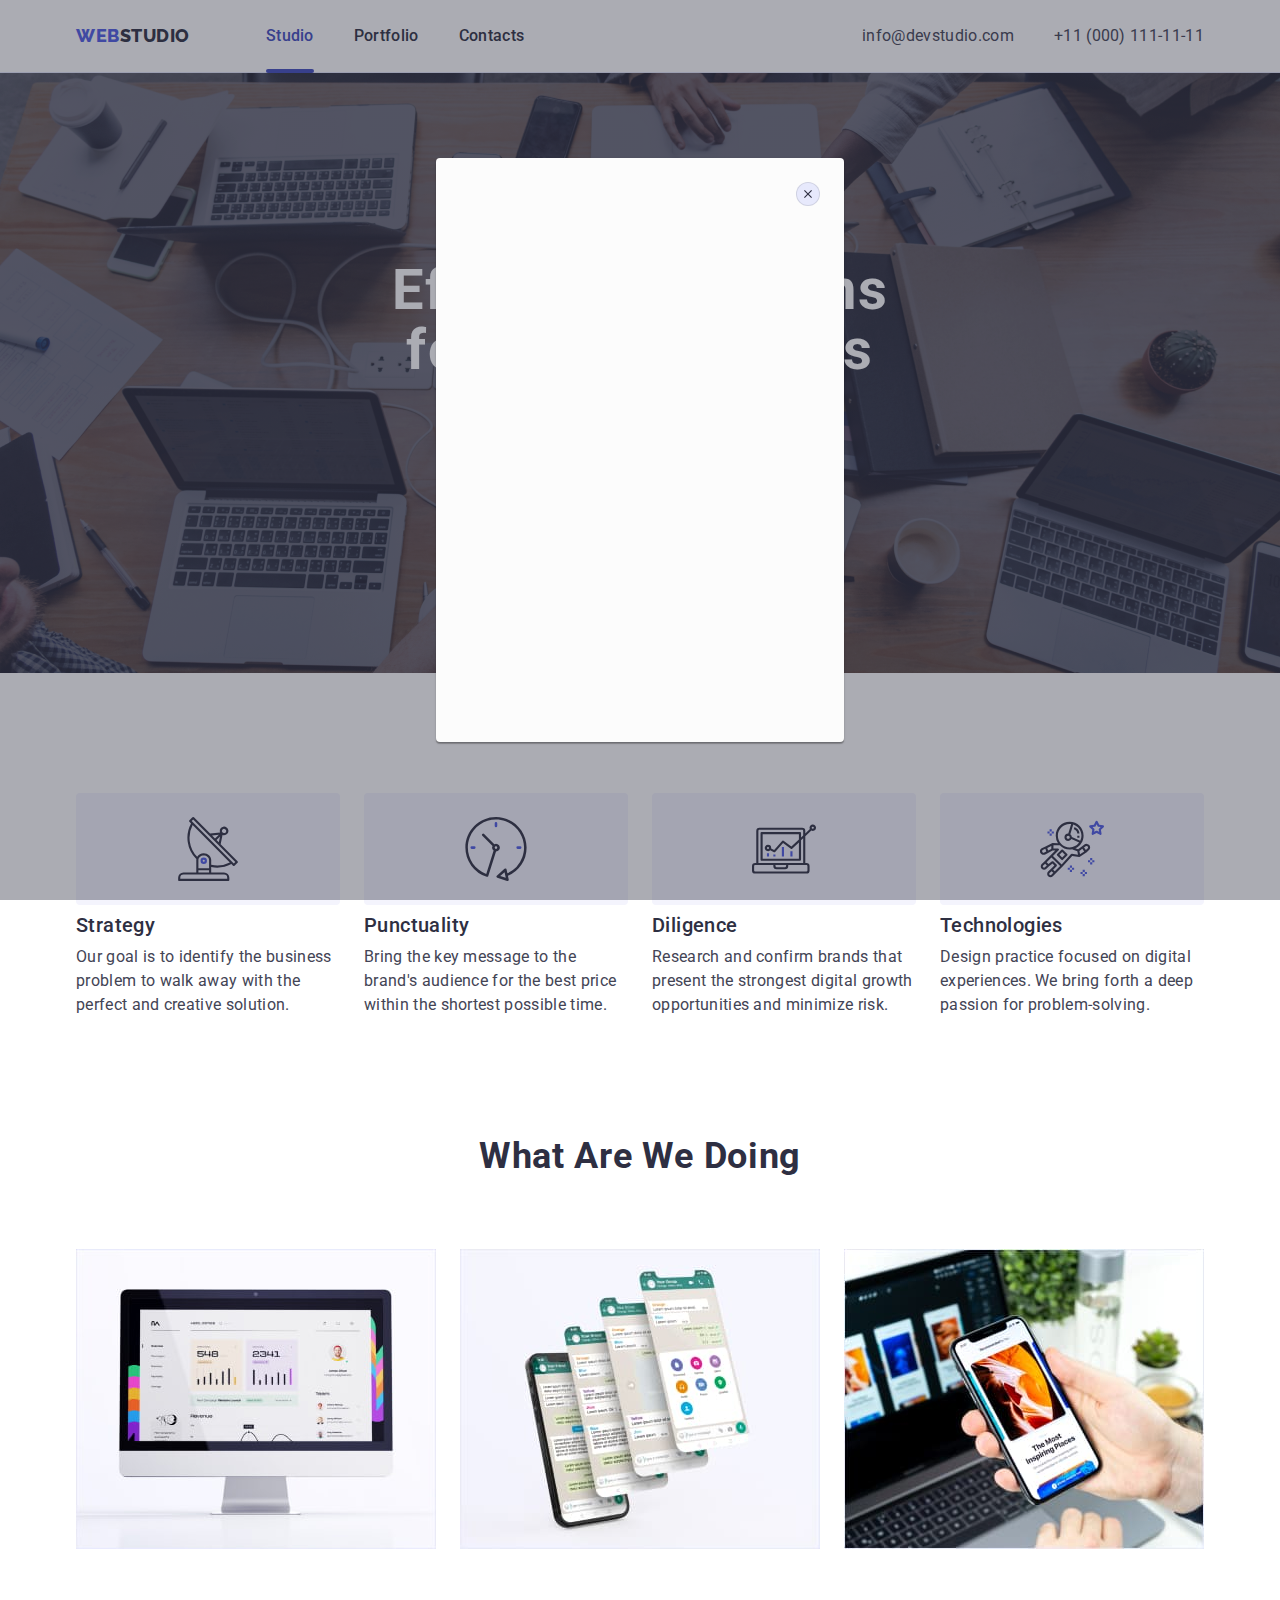
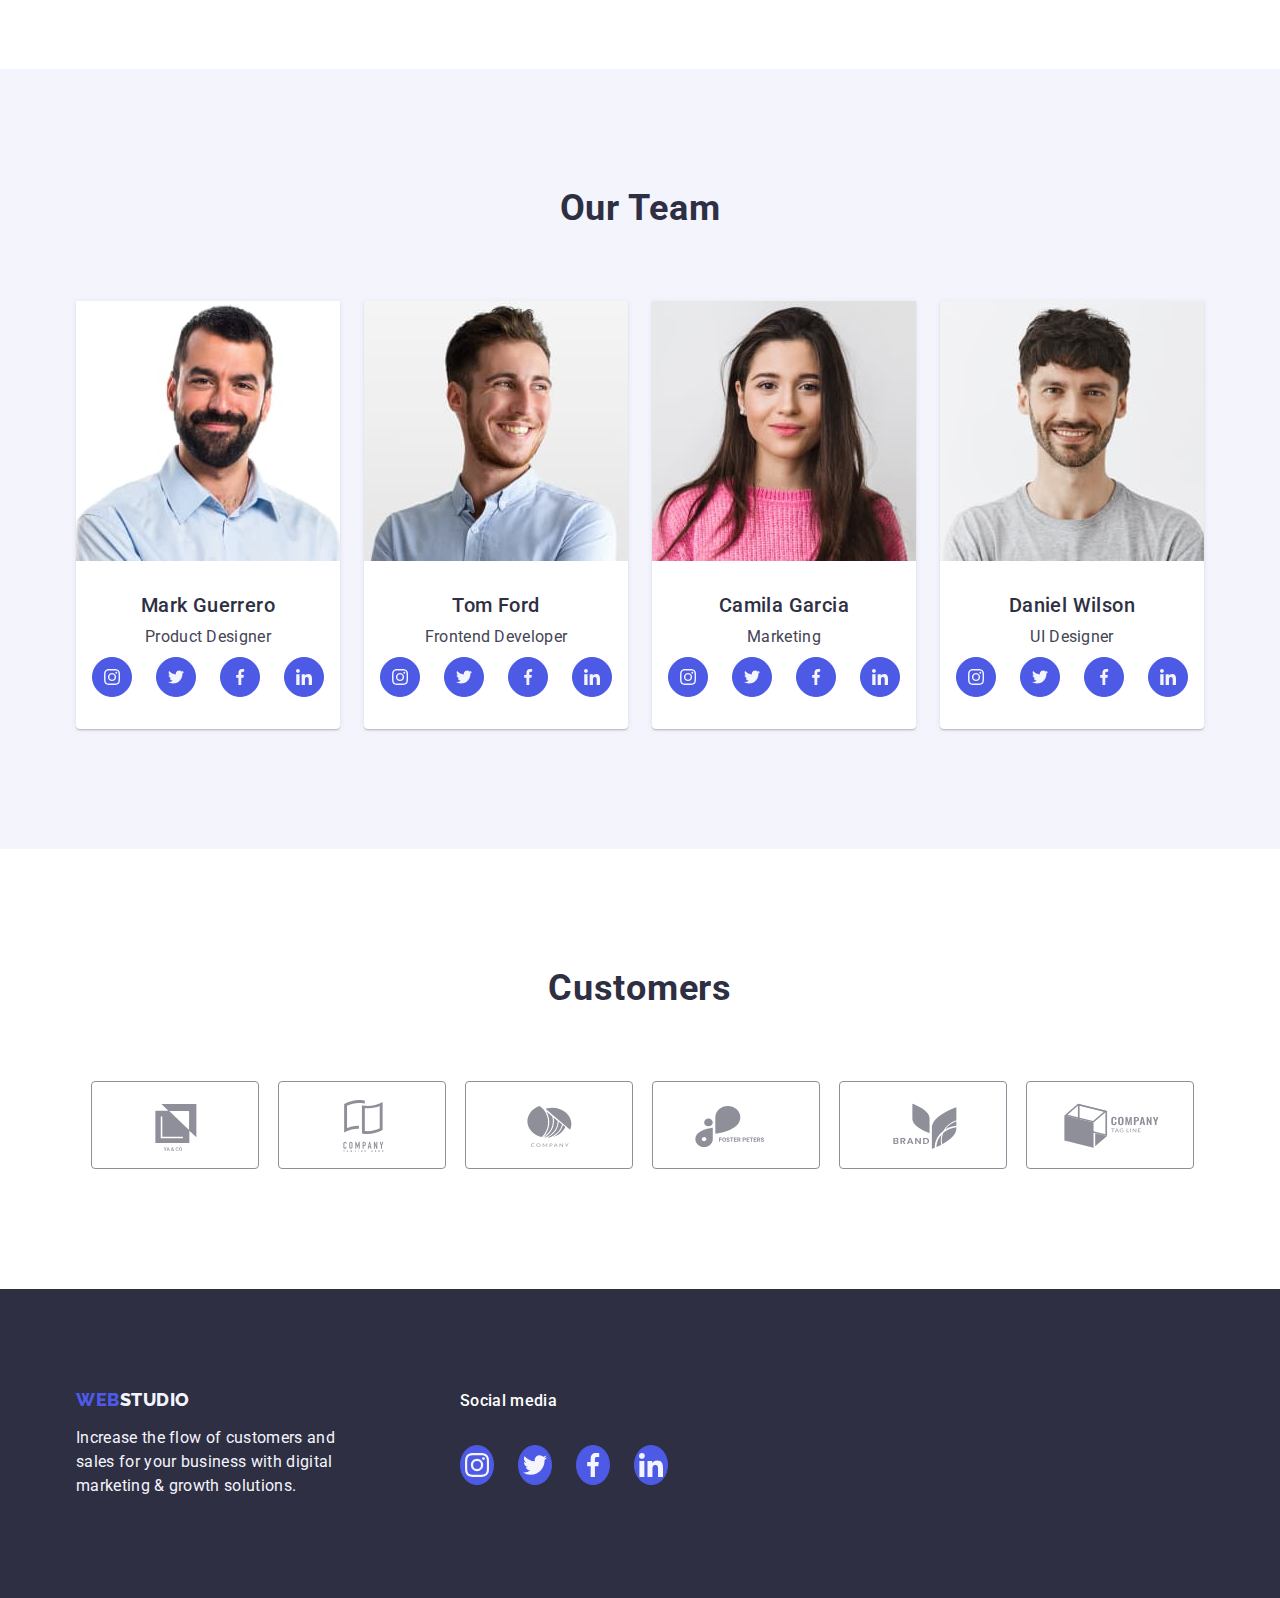
==== commit 5c869865: "probably-last-com" ====
--- a/index.html
+++ b/index.html
@@ -400,7 +400,7 @@
         </div>
       </section>
     </main>
-
+    <!-- Footer -->
     <footer class="footer">
       <div class="footer-container container">
         <div class="footer-logo-text">
@@ -418,28 +418,28 @@
           <ul class="soc-list list">
             <li class="footer-soc-item">
               <a class="footer-soc-link" aria-label="instagram">
-                <svg class="footer-soc-icon" width="16" height="16">
+                <svg class="footer-soc-icon" width="24" height="24">
                   <use href="./images/images.svg#icon-instagram"></use>
                 </svg>
               </a>
             </li>
             <li class="footer-soc-item">
               <a class="footer-soc-link" aria-label="instagram">
-                <svg class="footer-soc-icon" width="16" height="16">
+                <svg class="footer-soc-icon" width="24" height="24">
                   <use href="./images/images.svg#icon-twitter"></use>
                 </svg>
               </a>
             </li>
             <li class="footer-soc-item">
               <a class="footer-soc-link" aria-label="instagram">
-                <svg class="footer-soc-icon" width="16" height="16">
+                <svg class="footer-soc-icon" width="24" height="24">
                   <use href="./images/images.svg#icon-facebook"></use>
                 </svg>
               </a>
             </li>
             <li class="footer-soc-item">
               <a class="footer-soc-link" aria-label="instagram">
-                <svg class="footer-soc-icon" width="16" height="16">
+                <svg class="footer-soc-icon" width="24" height="24">
                   <use href="./images/images.svg#icon-linkedin"></use>
                 </svg>
               </a>
@@ -449,9 +449,9 @@
       </div>
     </footer>
     <!-- Modal window -->
-    <div class="backdrop" data-modal>
+    <div class="backdrop is-hiden" data-modal>
       <div class="modal">
-        <button class="modal-btn" data-modal-close>
+        <button type="button" class="modal-btn" data-modal-close>
           <svg class="modal-icon" width="8" height="8">
             <use href="./images/icons.svg#x-close"></use>
           </svg>
--- a/css/styles.css
+++ b/css/styles.css
@@ -403,7 +403,8 @@
   line-height: 1.5;
   letter-spacing: 0.02em;
   text-align: center;
-margin-bottom: 8px;}
+  margin-bottom: 8px;
+}
 
 .soc-net {
   padding: 32px 0;
@@ -423,22 +424,28 @@
   border: 1px solid rgba(77, 90, 229, 1);
   border-radius: 50%;
   background-color: rgba(77, 90, 229, 1);
-  transition: background-color 250ms cubic-bezier(0.4, 0, 0.2, 1);
-  
+  transition-property: background-color;
+  transition-duration: 250ms;
+  transition-timing-function: cubic-bezier(0.4, 0, 0.2, 1);
+}
 .soc-link {
   width: 100%;
   height: 100%;
-  display: flex;
-  justify-content: center;
-  align-items: center;
   background-color: #4d5ae5;
   border-radius: 50%;
-}
-
-.soc-item:hover,
-.soc-item:focus {
+  display: flex;
+  justify-content: center;
+  align-items: center;
+  transition: background-color 250ms cubic-bezier(0.4, 0, 0.2, 1);
+}
+
+.soc-item:hover {
+}
+.soc-link:hover,
+.soc-link:focus {
   background-color: #404bbf;
 }
+
 .soc-icon {
   fill: #f4f4fd;
 }
@@ -452,6 +459,7 @@
 }
 
 .footer-container {
+  align-items: baseline;
   display: flex;
 }
 .footer-logo {
@@ -476,6 +484,7 @@
   width: 264px;
 }
 .sm-title {
+  margin-bottom: 16px;
   color: #fff;
 
   font-size: 16px;
@@ -496,6 +505,7 @@
 }
 .footer-soc-item {
   display: flex;
+  gap: 16px;
   width: 40px;
   height: 40px;
   justify-content: center;
@@ -512,8 +522,27 @@
   background-color: #31d0aa;
 }
 .footer-soc-link {
-}
+  display: flex;
+  align-items: center;
+  justify-content: center;
+  background-color: #4d5ae5;
+  border-radius: 50%;
+
+  width: 100%;
+  height: 100%;
+
+  transition: background-color 250ms cubic-bezier(0.4, 0, 0.2, 1);
+}
+
+.footer-soc-link:hover,
+.footer-soc-link:focus {
+  background-color: #31d0aa;
+}
+
 .footer-soc-icon {
+  fill: #f4f4fd;
+  width: 24;
+  height: 24;
 }
 
 /* Portfolio styles */
@@ -649,13 +678,11 @@
 /* Customers */
 
 .customers {
-  
+  padding: 120px 0 120px;
 }
 .customers-container {
-
   width: 1128px;
   height: 200px;
-  margin-bottom: 120px;
 }
 
 .customers-title {
@@ -667,7 +694,6 @@
   letter-spacing: 0.72px;
   text-transform: capitalize;
   margin-bottom: 72px;
-  margin-top: 120px;
 }
 .customers-list {
   display: flex;
@@ -677,6 +703,9 @@
 .list {
 }
 .customers-item {
+  transition: border-color 250ms cubic-bezier(0.4, 0, 0.2, 1),
+    color 250ms cubic-bezier(0.4, 0, 0.2, 1);
+  width: calc((100% - 120px) / 6);
 }
 .customers-link {
   display: flex;
@@ -684,6 +713,7 @@
   height: 88px;
   justify-content: center;
   align-items: center;
+  color: #8e8f99;
   border: 1px solid rgba(142, 143, 153, 1);
   border-radius: 4px;
   transition-property: border-color;
@@ -691,13 +721,16 @@
   transition-timing-function: cubic-bezier(0.4, 0, 0.2, 1);
 }
 .customers-icon {
+  fill: currentColor;
   transition-property: fill;
   transition-duration: 250ms;
   transition-timing-function: cubic-bezier(0.4, 0, 0.2, 1);
 }
 
-.customers-link:hover {
-  border-color: rgba(64, 75, 191, 1);
+.customers-link:hover,
+.customers-link:focus {
+  border-color: #404bbf;
+  color: #404bbf;
 }
 
 .customers-link:hover .customers-icon {
@@ -712,9 +745,14 @@
   width: 100%;
   height: 100%;
   background-color: rgba(46, 47, 66, 0.4);
-
-  transition: opacity 250ms ease-out, visibility 250ms ease-out;
-}
+  transition: opacity 250ms cubic-bezier(0.4, 0, 0.2, 1),
+    visibility 250ms cubic-bezier(0.4, 0, 0.2, 1);
+}
+/* .is-hiden {
+  opacity: 0;
+  pointer-events: none;
+  visibility: hidden;
+} */
 
 .backdrop.is-hidden {
   opacity: 0;
@@ -736,14 +774,13 @@
   transform: translateX(-50%) translateY(-50%);
 
   width: 408px;
-  height: 584px;
+  min-height: 584px;
 
   background-color: #fcfcfc;
   border-radius: 4px;
-
+  transition: transform 250ms cubic-bezier(0.4, 0, 0.2, 1);
   box-shadow: 0px 2px 1px 0px rgba(0, 0, 0, 0.2),
     0px 1px 3px 0px rgba(0, 0, 0, 0.12), 0px 1px 1px 0px rgba(0, 0, 0, 0.14);
-  transition: opacity 300ms ease-out 250ms, transform 300ms ease-out 250ms;
 }
 
 .modal-btn {
@@ -759,11 +796,26 @@
   display: flex;
   align-items: center;
   justify-content: center;
-  border-radius: 24px;
+
+  transition: background-color 250ms cubic-bezier(0.4, 0, 0.2, 1),
+    border 250ms cubic-bezier(0.4, 0, 0.2, 1);
+
   border: 1px solid rgba(0, 0, 0, 0.1);
   background: #e7e9fc;
+  border-radius: 50%;
+}
+
+.modal-btn:hover,
+.modal-btn:focus {
+  background-color: #404bbf;
+  border: none;
+}
+.modal-btn:hover .modal-icon,
+.modal-btn:focus .modal-icon {
+  fill: #ffffff;
 }
 
 .modal-icon {
+  transition: fill 250ms cubic-bezier(0.4, 0, 0.2, 1);
   fill: var(--main-tittle-color);
 }
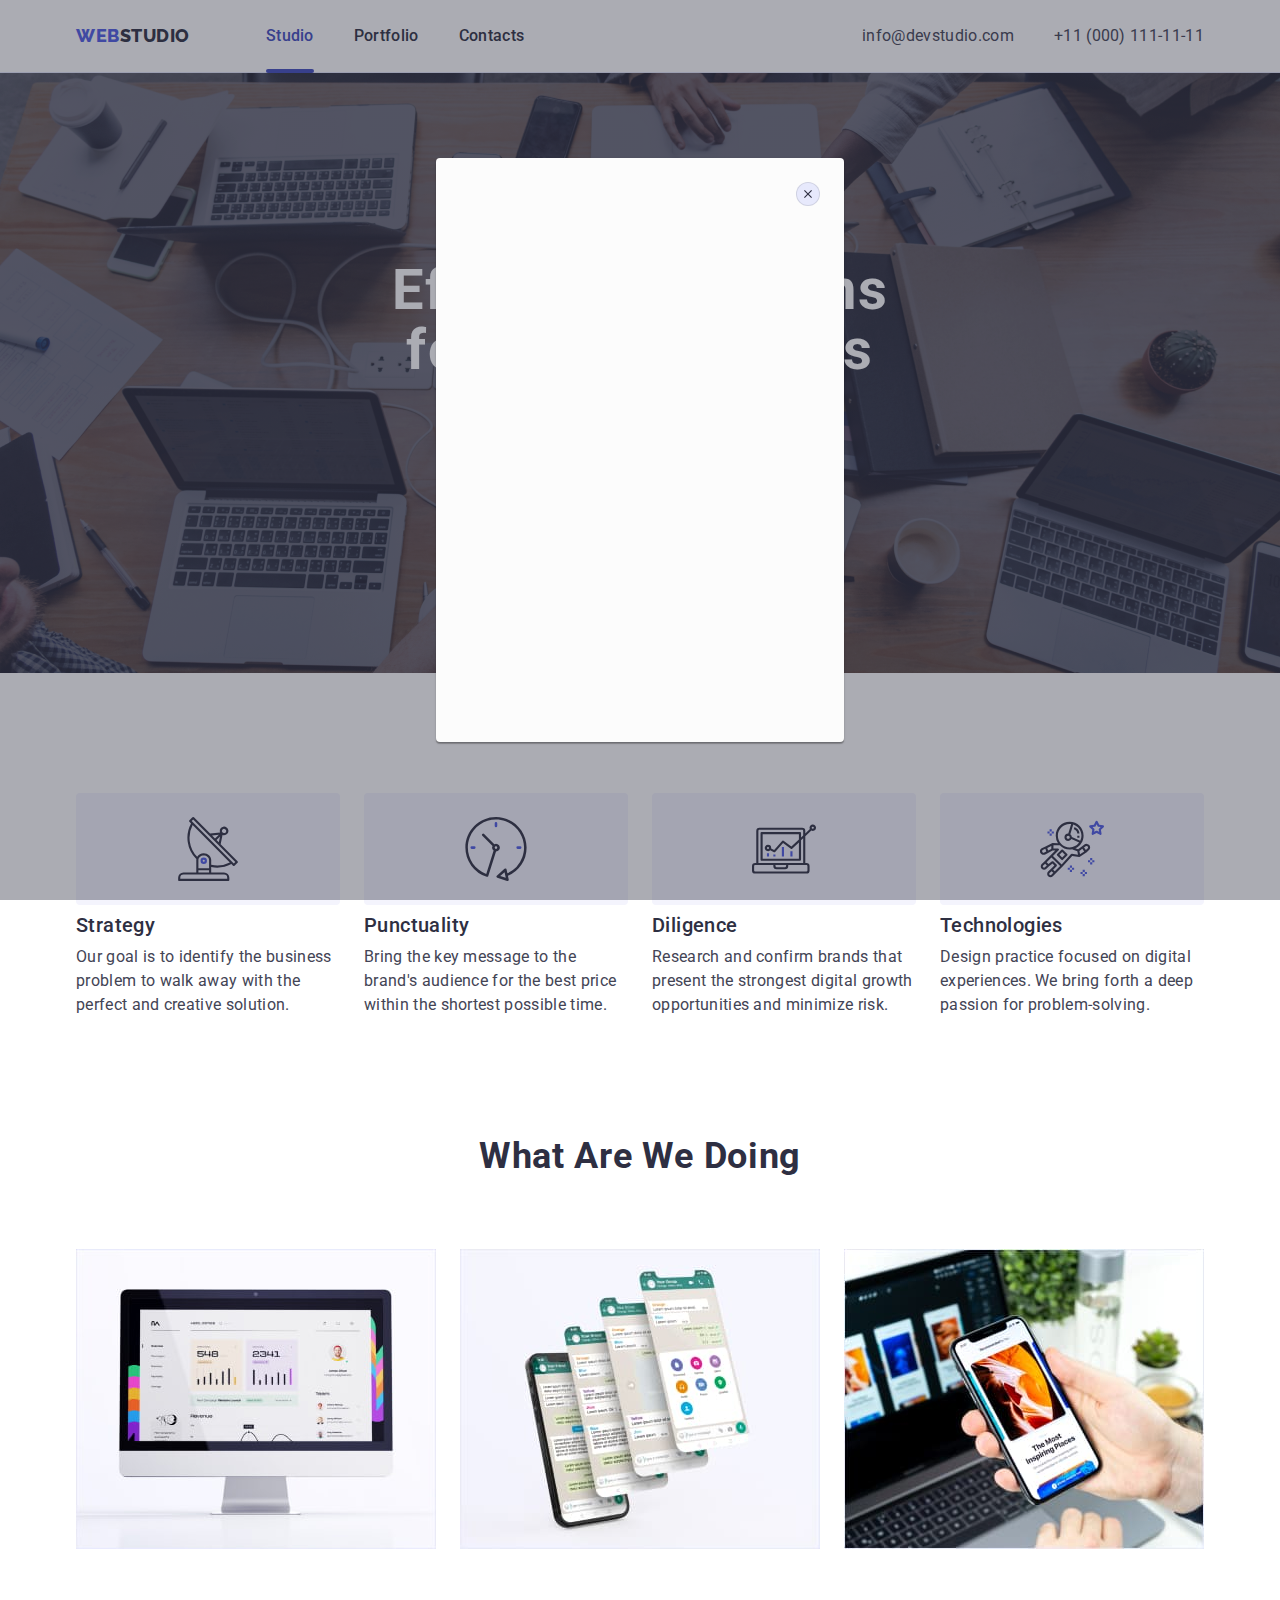
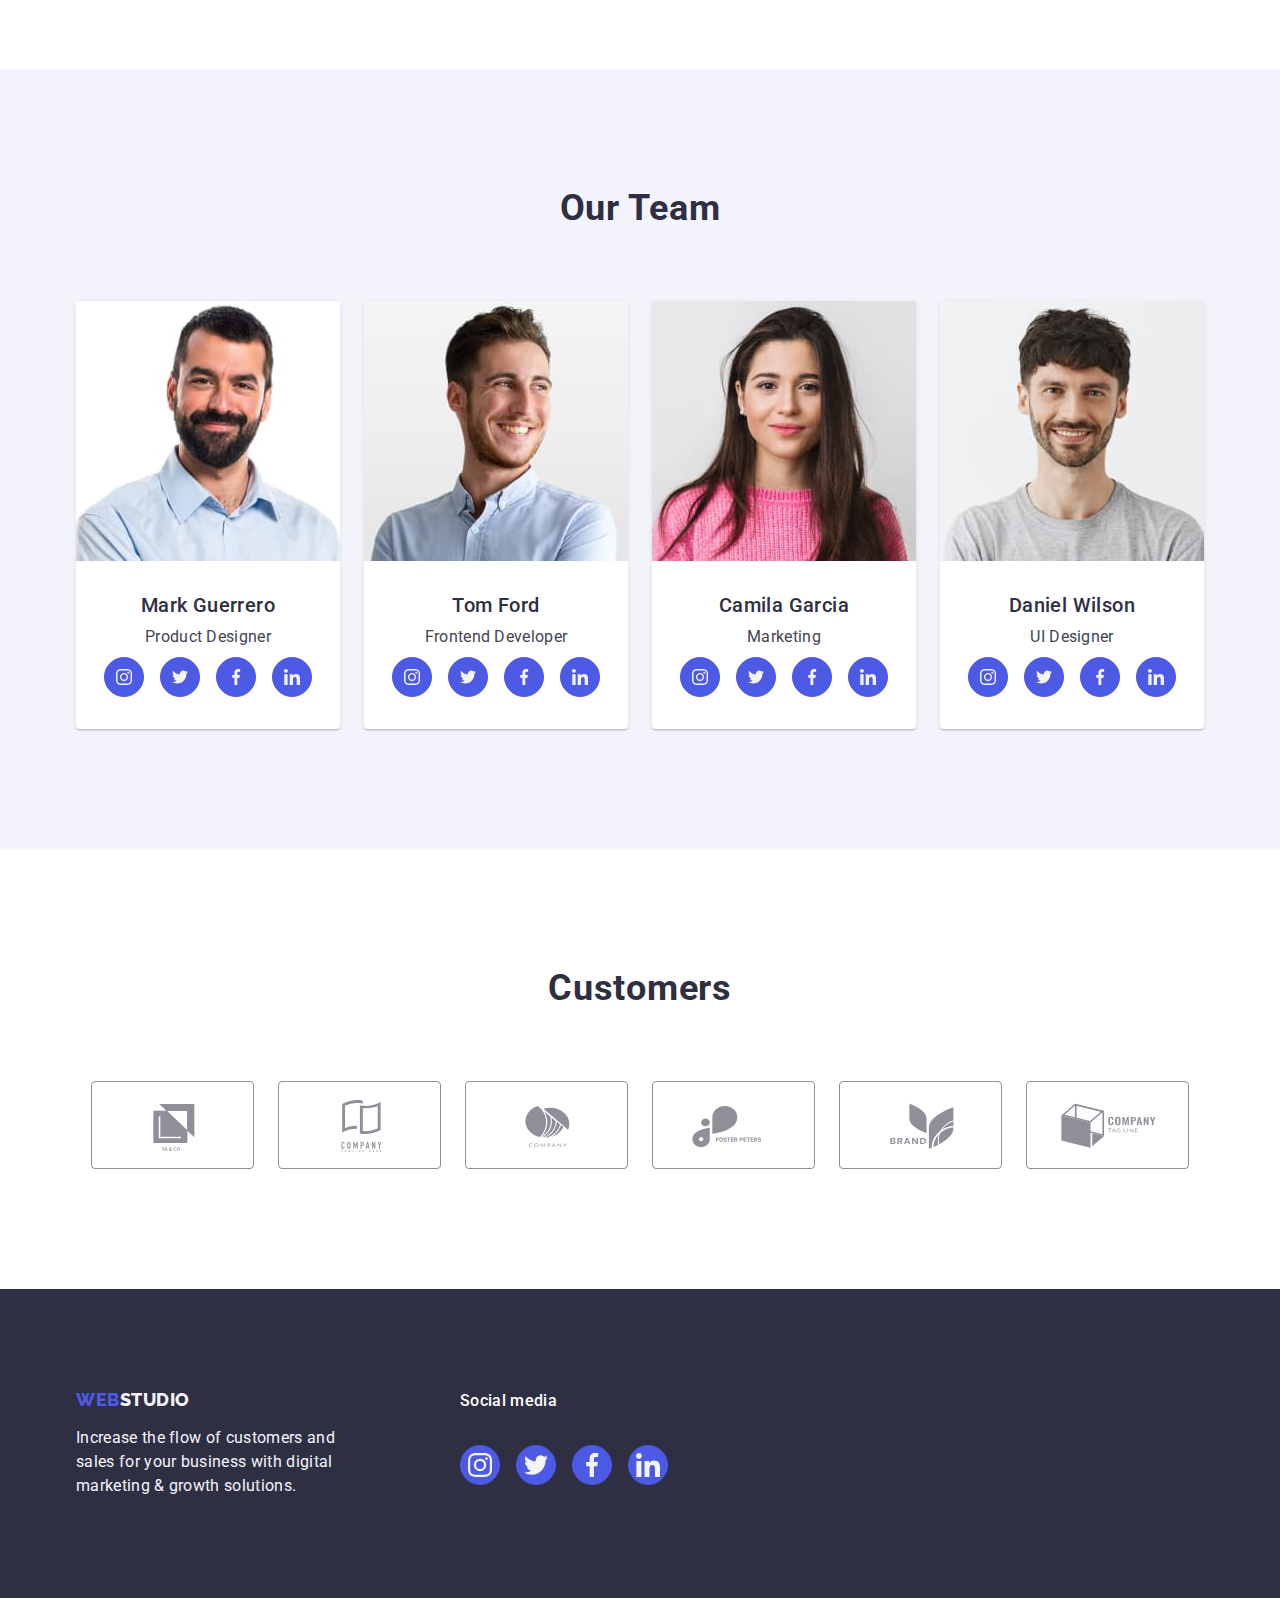
==== commit cd73f278: "com100" ====
--- a/index.html
+++ b/index.html
@@ -417,28 +417,28 @@
           <p class="sm-title">Social media</p>
           <ul class="soc-list list">
             <li class="footer-soc-item">
-              <a class="footer-soc-link" aria-label="instagram">
+              <a href="" class="footer-soc-link" aria-label="instagram">
                 <svg class="footer-soc-icon" width="24" height="24">
                   <use href="./images/images.svg#icon-instagram"></use>
                 </svg>
               </a>
             </li>
             <li class="footer-soc-item">
-              <a class="footer-soc-link" aria-label="instagram">
+              <a href="" class="footer-soc-link" aria-label="twitter">
                 <svg class="footer-soc-icon" width="24" height="24">
                   <use href="./images/images.svg#icon-twitter"></use>
                 </svg>
               </a>
             </li>
             <li class="footer-soc-item">
-              <a class="footer-soc-link" aria-label="instagram">
+              <a href="" class="footer-soc-link" aria-label="facebook">
                 <svg class="footer-soc-icon" width="24" height="24">
                   <use href="./images/images.svg#icon-facebook"></use>
                 </svg>
               </a>
             </li>
             <li class="footer-soc-item">
-              <a class="footer-soc-link" aria-label="instagram">
+              <a href="" class="footer-soc-link" aria-label="linkedin">
                 <svg class="footer-soc-icon" width="24" height="24">
                   <use href="./images/images.svg#icon-linkedin"></use>
                 </svg>
--- a/css/styles.css
+++ b/css/styles.css
@@ -214,6 +214,7 @@
   background-position: center;
   background-size: cover;
   max-width: 1440px;
+  margin: 0 auto;
 }
 
 .hero-container {
@@ -411,7 +412,7 @@
 }
 .soc-list {
   display: flex;
-  gap: 24px;
+  gap: 16px;
   justify-content: center;
 }
 
@@ -429,8 +430,8 @@
   transition-timing-function: cubic-bezier(0.4, 0, 0.2, 1);
 }
 .soc-link {
-  width: 100%;
-  height: 100%;
+  width:100%;
+  height:100%;
   background-color: #4d5ae5;
   border-radius: 50%;
   display: flex;
@@ -441,7 +442,7 @@
 
 .soc-item:hover {
 }
-.soc-link:hover,
+.soc-link:hover{ background-color: #404bbf;}
 .soc-link:focus {
   background-color: #404bbf;
 }
@@ -484,7 +485,7 @@
   width: 264px;
 }
 .sm-title {
-  margin-bottom: 16px;
+margin-bottom: 16px;
   color: #fff;
 
   font-size: 16px;
@@ -505,7 +506,6 @@
 }
 .footer-soc-item {
   display: flex;
-  gap: 16px;
   width: 40px;
   height: 40px;
   justify-content: center;
@@ -522,19 +522,20 @@
   background-color: #31d0aa;
 }
 .footer-soc-link {
+
+  width: 100%;
+  height: 100%;
+  
   display: flex;
   align-items: center;
   justify-content: center;
   background-color: #4d5ae5;
   border-radius: 50%;
 
-  width: 100%;
-  height: 100%;
-
   transition: background-color 250ms cubic-bezier(0.4, 0, 0.2, 1);
 }
 
-.footer-soc-link:hover,
+.footer-soc-link:hover{ background-color: #31d0aa;}
 .footer-soc-link:focus {
   background-color: #31d0aa;
 }
@@ -579,9 +580,10 @@
   border: 1px solid #e7e9fc;
   border-radius: 4px;
   padding: 12px 24px;
-  transition-property: color background-color border box-shadow;
-  transition-duration: 250ms;
-  transition-timing-function: cubic-bezier(0.4, 0, 0.2, 1);
+  transition: color 250ms cubic-bezier(0.4, 0, 0.2, 1),
+    background-color 250ms cubic-bezier(0.4, 0, 0.2, 1),
+    border-color 250ms cubic-bezier(0.4, 0, 0.2, 1),
+    box-shadow 250ms cubic-bezier(0.4, 0, 0.2, 1);
 }
 .pf-btn:hover,
 .pf-btn:focus {
@@ -601,30 +603,10 @@
 }
 
 .pf-img-wrapper {
-}
-.overlay {
-  position: absolute;
-  top: 0;
-  left: 0;
-
-  transform: translateY(100%);
-
-  width: 100%;
-  height: 100%;
-  background-color: #4d5ae5;
-
-  transition-property: transform;
-  transition-duration: 250ms;
-  transition-timing-function: cubic-bezier(0.4, 0, 0.2, 1);
-}
-.overlay-text {
-  color: #f4f4fd;
-  font-size: 16px;
-  font-weight: 400;
-  line-height: 24px;
-  letter-spacing: 0.32px;
-  padding: 40px 32px 164px;
-}
+  position: relative;
+  overflow: hidden;
+}
+
 
 .pf-info {
   overflow: hidden;
@@ -635,6 +617,7 @@
 }
 
 .pf-info:hover {
+  transform: translateY(0%);
   box-shadow: 0px 2px 1px 0px rgba(46, 47, 66, 0.08),
     0px 1px 1px 0px rgba(46, 47, 66, 0.16),
     0px 1px 6px 0px rgba(46, 47, 66, 0.08);
@@ -645,8 +628,13 @@
 }
 
 .pf-info-links {
-}
-
+
+  transition: box-shadow 250ms cubic-bezier(0.4, 0, 0.2, 1);
+  display: block;
+}
+.pf-info-links:hover {box-shadow:  0px 1px 6px rgba(46, 47, 66, 0.08), 0px 1px 1px rgba(46, 47, 66, 0.16), 0px 2px 1px rgba(46, 47, 66, 0.08);
+
+}
 .pf-img {
   width: 360px;
   height: 300px;
@@ -709,16 +697,16 @@
 }
 .customers-link {
   display: flex;
-  width: 168px;
+  width: 100%;
   height: 88px;
   justify-content: center;
   align-items: center;
   color: #8e8f99;
   border: 1px solid rgba(142, 143, 153, 1);
   border-radius: 4px;
-  transition-property: border-color;
-  transition-duration: 250ms;
-  transition-timing-function: cubic-bezier(0.4, 0, 0.2, 1);
+
+  transition: border-color 250ms cubic-bezier(0.4, 0, 0.2, 1),
+    color 250ms cubic-bezier(0.4, 0, 0.2, 1);
 }
 .customers-icon {
   fill: currentColor;
@@ -727,15 +715,19 @@
   transition-timing-function: cubic-bezier(0.4, 0, 0.2, 1);
 }
 
-.customers-link:hover,
+.customers-link:hover {
+  border-color: #404bbf;
+  color: #404bbf;
+}
+
 .customers-link:focus {
   border-color: #404bbf;
   color: #404bbf;
 }
 
-.customers-link:hover .customers-icon {
-  fill: rgba(64, 75, 191, 1);
-}
+/* customers-link:hover .customers-icon {
+  /* fill: rgba(64, 75, 191, 1); */
+
 /* Modal window styles */
 
 .backdrop {
@@ -748,22 +740,17 @@
   transition: opacity 250ms cubic-bezier(0.4, 0, 0.2, 1),
     visibility 250ms cubic-bezier(0.4, 0, 0.2, 1);
 }
-/* .is-hiden {
+
+.is-hidden {
   opacity: 0;
   pointer-events: none;
   visibility: hidden;
-} */
-
-.backdrop.is-hidden {
-  opacity: 0;
-  pointer-events: none;
-  visibility: hidden;
-}
-
-.backdrop.is-hidden .modal {
+}
+
+/* .backdrop.is-hidden .modal {
   opacity: 0;
   transform: translateX(-50%) translateY(-70%);
-}
+} */
 
 .modal {
   position: absolute;
@@ -819,3 +806,35 @@
   transition: fill 250ms cubic-bezier(0.4, 0, 0.2, 1);
   fill: var(--main-tittle-color);
 }
+.overlay {
+  position: absolute;
+  top: 0;
+  left: 0;
+
+  transform: translateY(100%);
+
+  width: 100%;
+  height: 100%;
+  background-color: #4d5ae5;
+
+  transition-property: transform;
+  transition-duration: 250ms;
+  transition-timing-function: cubic-bezier(0.4, 0, 0.2, 1);
+}
+.overlay-text {
+  position: absolute;
+  top: 0;
+  left: 0;
+
+  color: #f4f4fd;
+  font-size: 16px;
+  font-weight: 400;
+  line-height: 1.5;
+  letter-spacing: 0.02em;
+  padding: 40px 32px;
+  background-color: #4d5ae5;
+  width: 100%;
+  height: 100%;
+  transform: translateY(100%)
+  transition: transform 250ms cubic-bezier(0.4, 0, 0.2, 1);
+}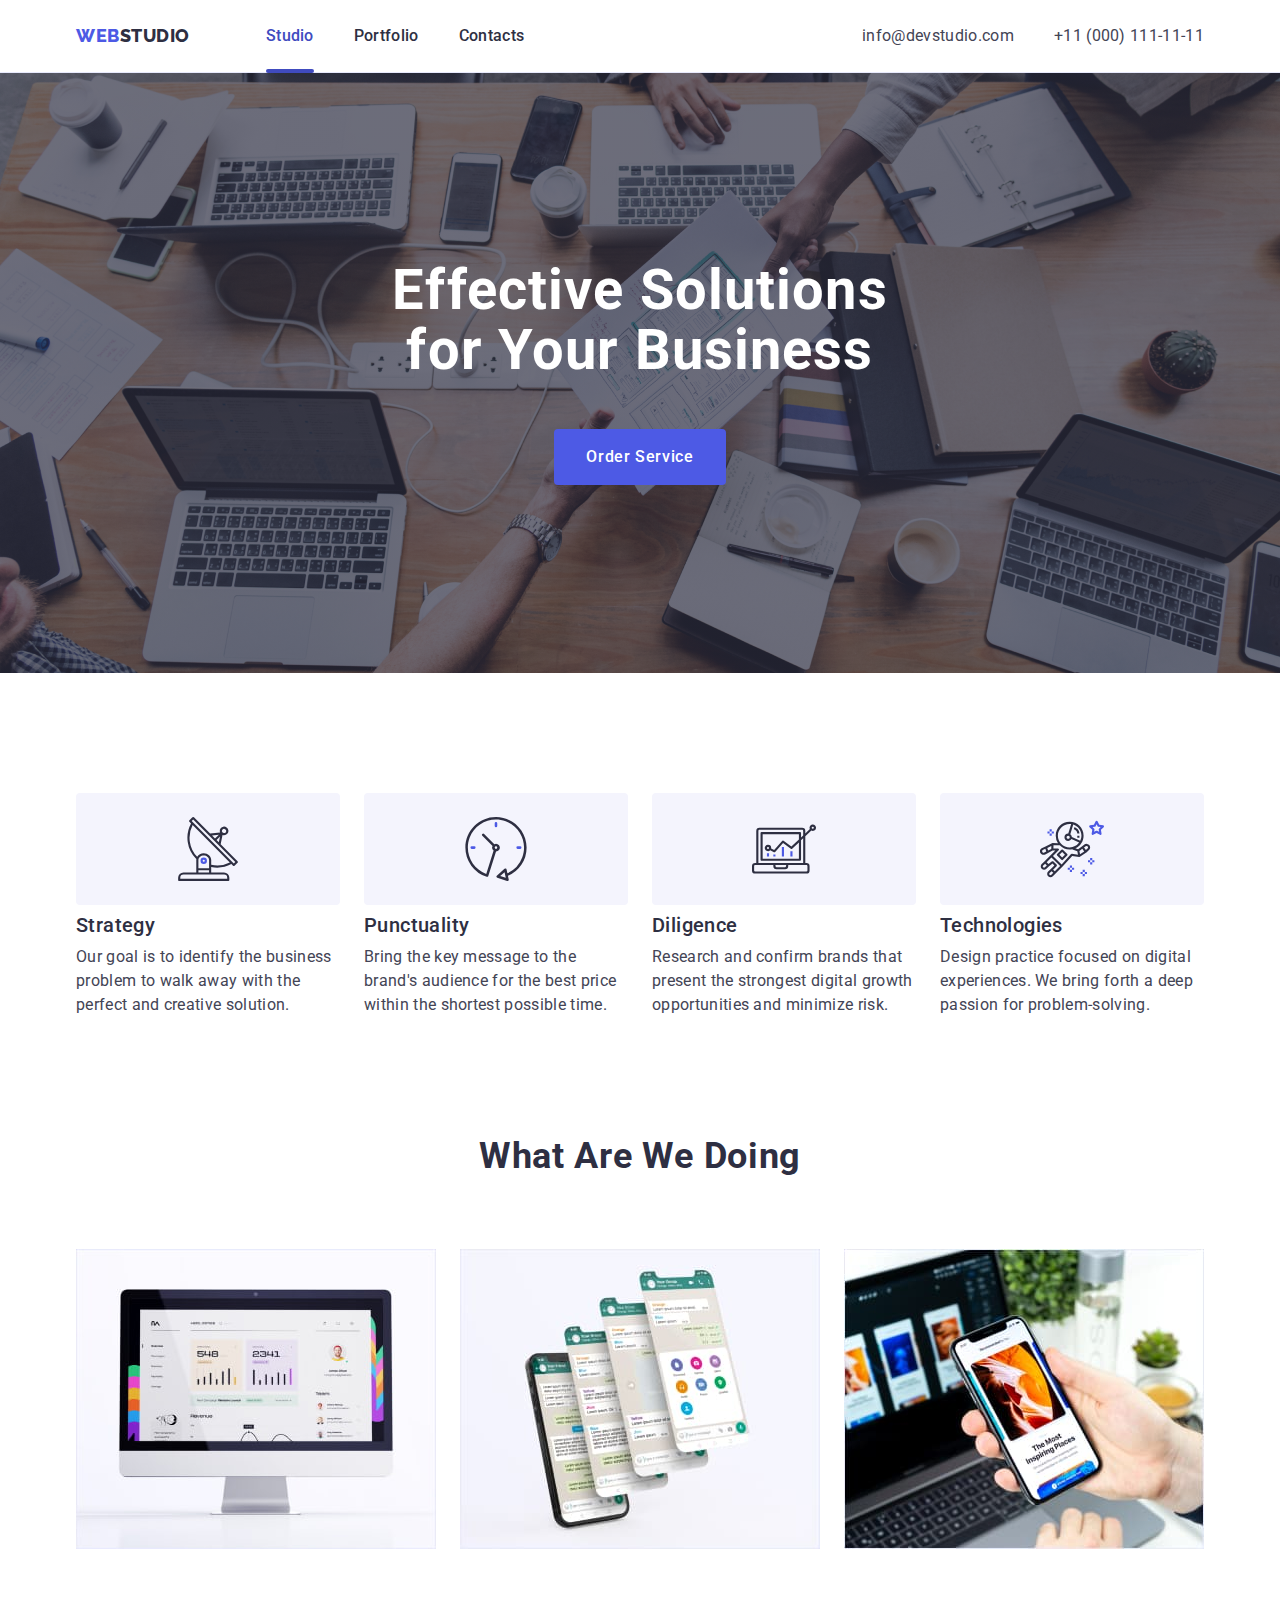
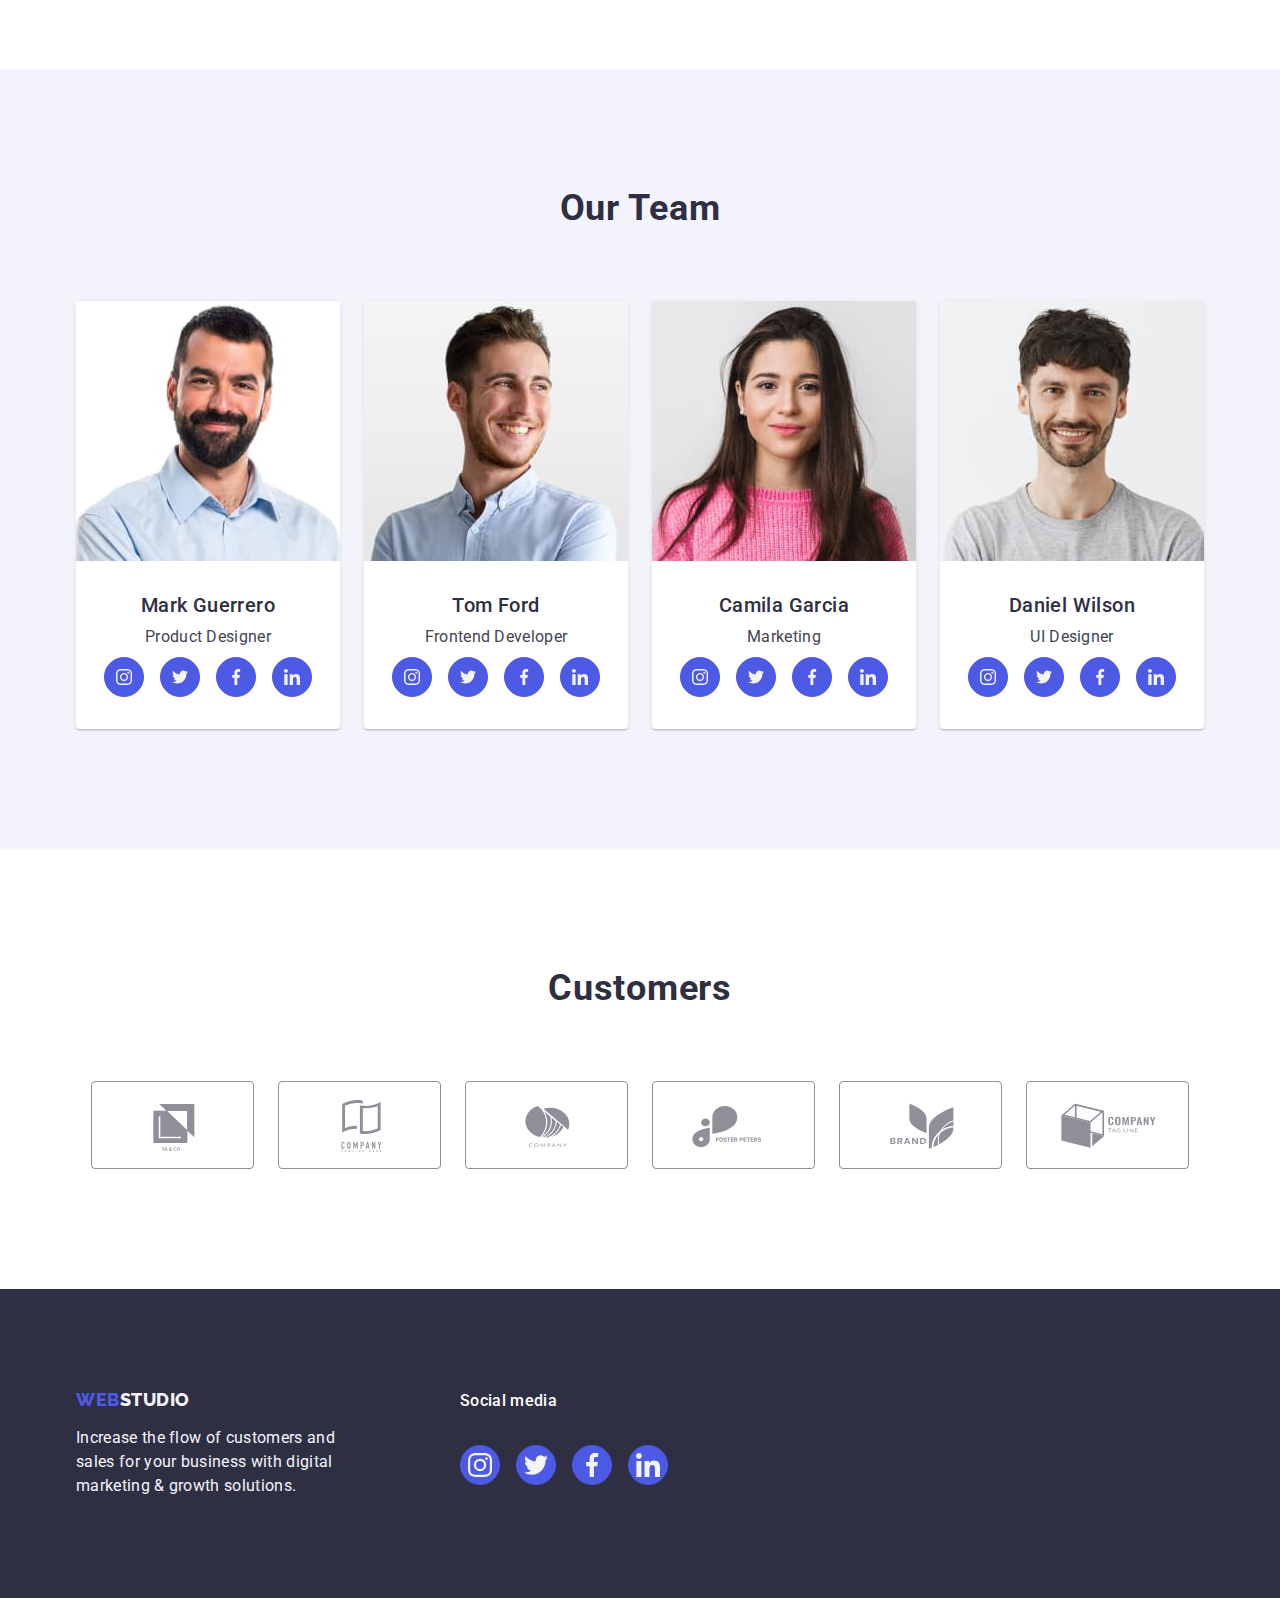
==== commit 7425abe0: "com101" ====
--- a/index.html
+++ b/index.html
@@ -228,28 +228,28 @@
 
                 <ul class="soc-list list">
                   <li class="soc-item">
-                    <a class="soc-link" aria-label="instagram">
+                    <a href="" class="soc-link" aria-label="instagram">
                       <svg class="soc-icon" width="16" height="16">
                         <use href="./images/images.svg#icon-instagram"></use>
                       </svg>
                     </a>
                   </li>
                   <li class="soc-item">
-                    <a class="soc-link" aria-label="instagram">
+                    <a href="" class="soc-link" aria-label="instagram">
                       <svg class="soc-icon" width="16" height="16">
                         <use href="./images/images.svg#icon-twitter"></use>
                       </svg>
                     </a>
                   </li>
                   <li class="soc-item">
-                    <a class="soc-link" aria-label="instagram">
+                    <a href="" class="soc-link" aria-label="instagram">
                       <svg class="soc-icon" width="16" height="16">
                         <use href="./images/images.svg#icon-facebook"></use>
                       </svg>
                     </a>
                   </li>
                   <li class="soc-item">
-                    <a class="soc-link" aria-label="instagram">
+                    <a href="" class="soc-link" aria-label="instagram">
                       <svg class="soc-icon" width="16" height="16">
                         <use href="./images/images.svg#icon-linkedin"></use>
                       </svg>
@@ -449,7 +449,7 @@
       </div>
     </footer>
     <!-- Modal window -->
-    <div class="backdrop is-hiden" data-modal>
+    <div class="backdrop is-hidden" data-modal>
       <div class="modal">
         <button type="button" class="modal-btn" data-modal-close>
           <svg class="modal-icon" width="8" height="8">
--- a/css/styles.css
+++ b/css/styles.css
@@ -430,7 +430,8 @@
   transition-timing-function: cubic-bezier(0.4, 0, 0.2, 1);
 }
 .soc-link {
-  width:100%;
+
+ width:100%;
   height:100%;
   background-color: #4d5ae5;
   border-radius: 50%;
@@ -632,7 +633,9 @@
   transition: box-shadow 250ms cubic-bezier(0.4, 0, 0.2, 1);
   display: block;
 }
-.pf-info-links:hover {box-shadow:  0px 1px 6px rgba(46, 47, 66, 0.08), 0px 1px 1px rgba(46, 47, 66, 0.16), 0px 2px 1px rgba(46, 47, 66, 0.08);
+.pf-info-links:hover .overlay-text {
+  transform: translateY(0%);
+  box-shadow:  0px 1px 6px rgba(46, 47, 66, 0.08), 0px 1px 1px rgba(46, 47, 66, 0.16), 0px 2px 1px rgba(46, 47, 66, 0.08);
 
 }
 .pf-img {
@@ -747,10 +750,10 @@
   visibility: hidden;
 }
 
-/* .backdrop.is-hidden .modal {
+ .backdrop.is-hidden .modal {
   opacity: 0;
   transform: translateX(-50%) translateY(-70%);
-} */
+} 
 
 .modal {
   position: absolute;
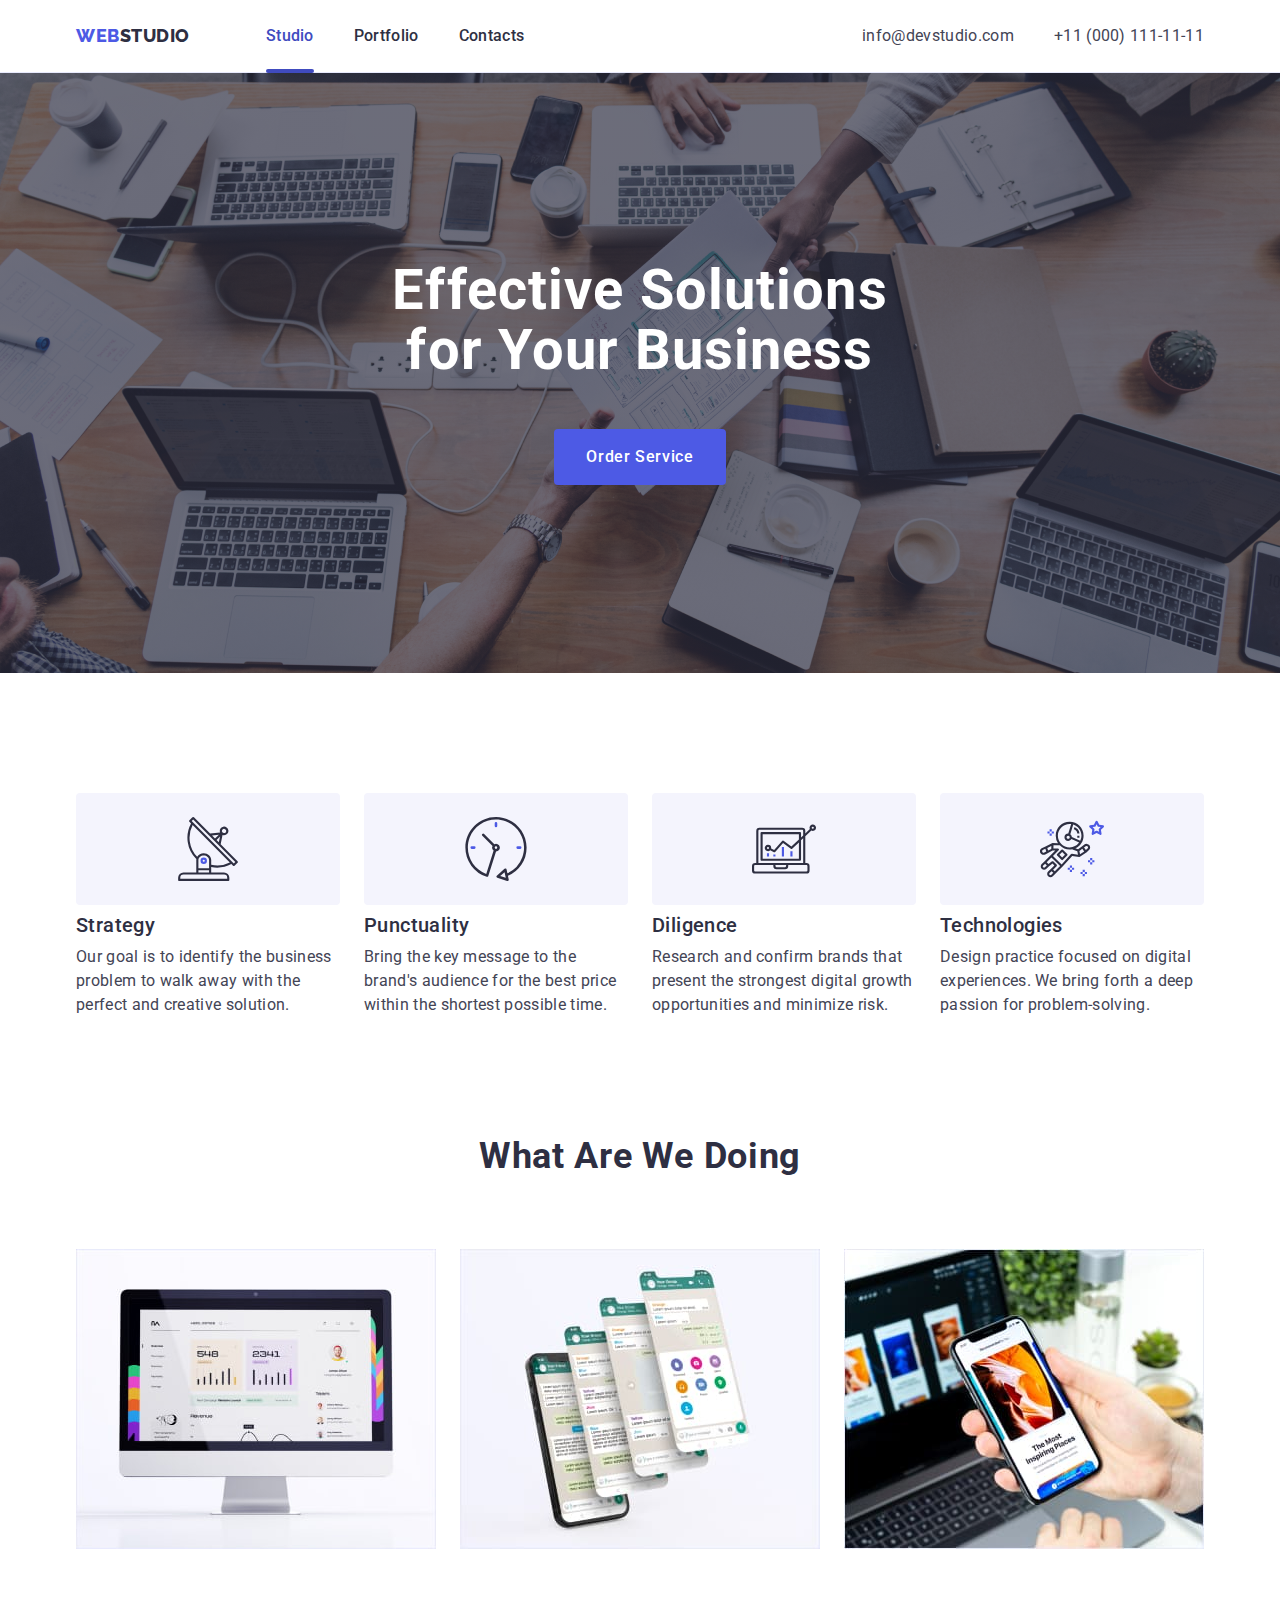
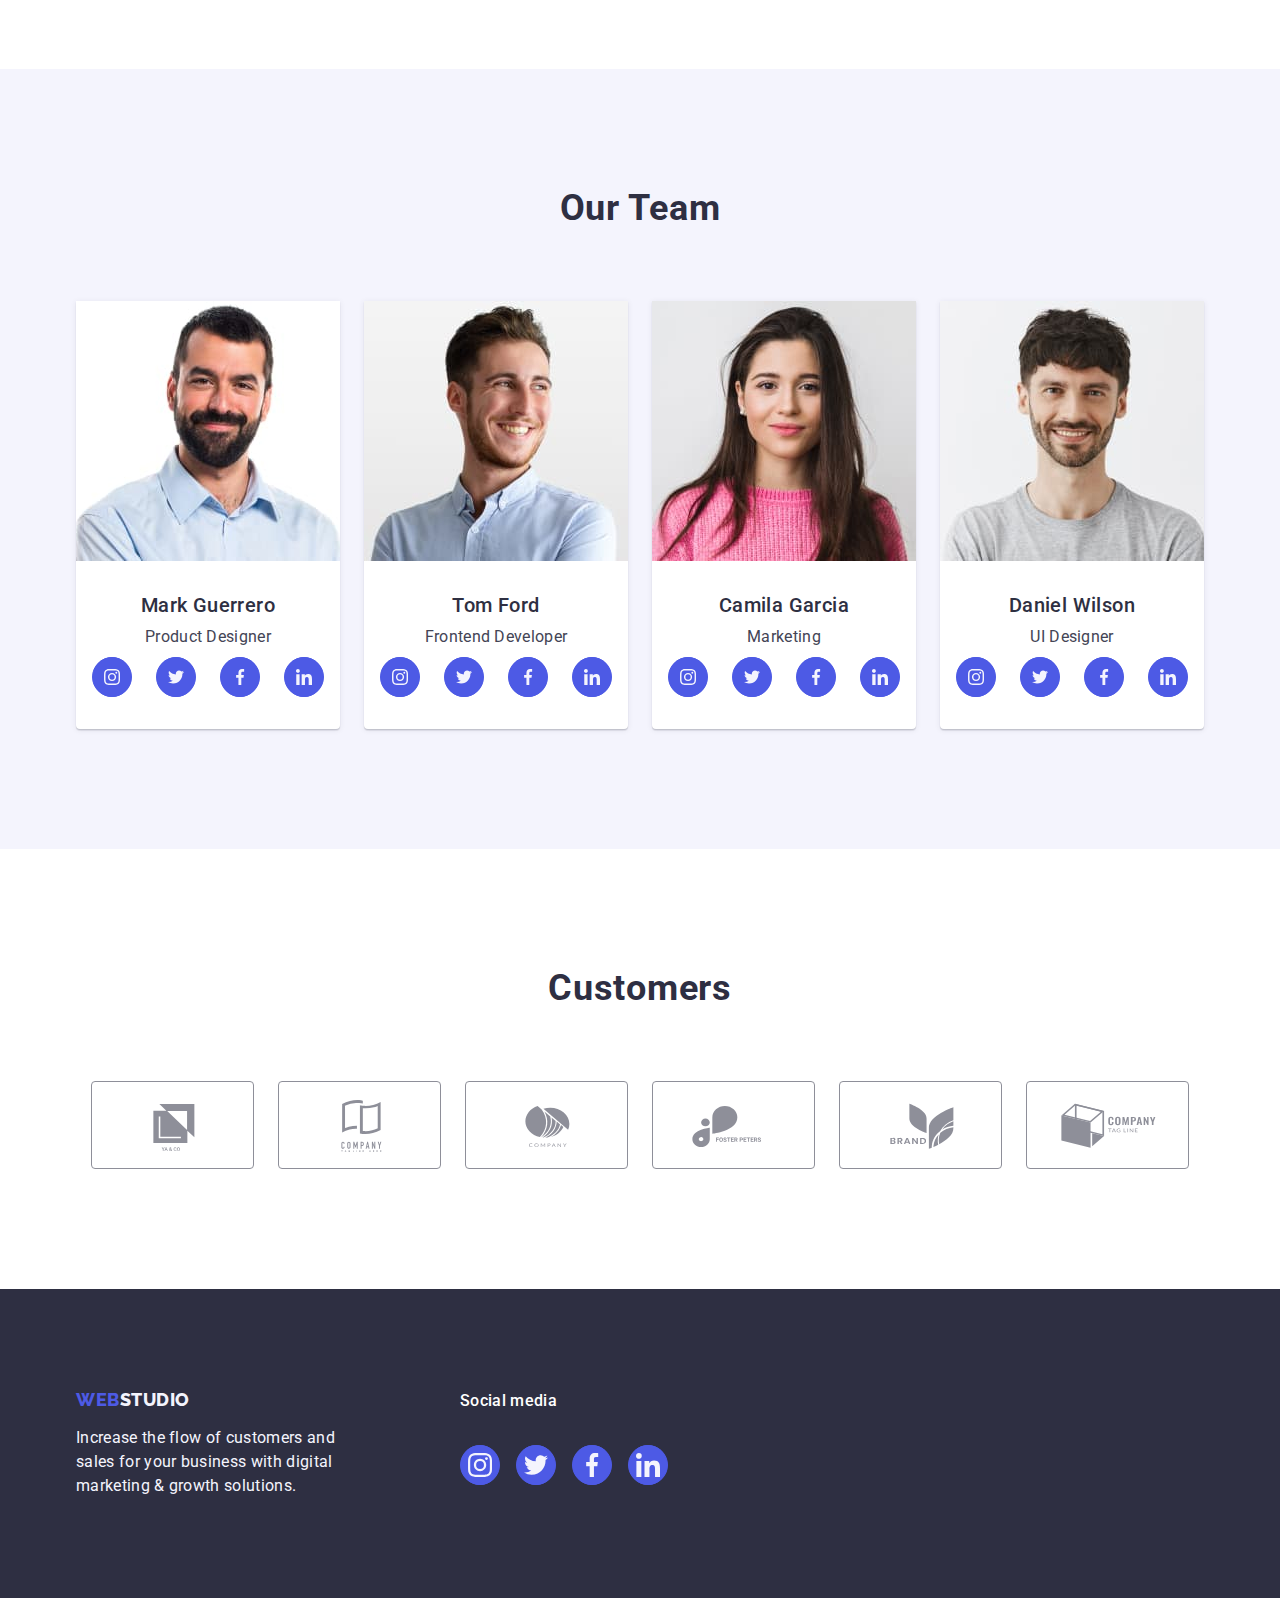
==== commit ba2e6cac: "com104" ====
--- a/index.html
+++ b/index.html
@@ -184,28 +184,28 @@
 
                 <ul class="soc-list list">
                   <li class="soc-item">
-                    <a class="soc-link" aria-label="instagram">
+                    <a href="" class="soc-link" aria-label="instagram">
                       <svg class="soc-icon" width="16" height="16">
                         <use href="./images/images.svg#icon-instagram"></use>
                       </svg>
                     </a>
                   </li>
                   <li class="soc-item">
-                    <a class="soc-link" aria-label="instagram">
+                    <a href="" class="soc-link" aria-label="twitter">
                       <svg class="soc-icon" width="16" height="16">
                         <use href="./images/images.svg#icon-twitter"></use>
                       </svg>
                     </a>
                   </li>
                   <li class="soc-item">
-                    <a class="soc-link" aria-label="instagram">
+                    <a href="" class="soc-link" aria-label="facebook">
                       <svg class="soc-icon" width="16" height="16">
                         <use href="./images/images.svg#icon-facebook"></use>
                       </svg>
                     </a>
                   </li>
                   <li class="soc-item">
-                    <a class="soc-link" aria-label="instagram">
+                    <a href="" class="soc-link" aria-label="linkedin">
                       <svg class="soc-icon" width="16" height="16">
                         <use href="./images/images.svg#icon-linkedin"></use>
                       </svg>
@@ -415,7 +415,7 @@
 
         <div class="footer-soc-net">
           <p class="sm-title">Social media</p>
-          <ul class="soc-list list">
+          <ul class="footer-soc-list list">
             <li class="footer-soc-item">
               <a href="" class="footer-soc-link" aria-label="instagram">
                 <svg class="footer-soc-icon" width="24" height="24">
--- a/css/styles.css
+++ b/css/styles.css
@@ -412,7 +412,7 @@
 }
 .soc-list {
   display: flex;
-  gap: 16px;
+  gap: 24px;
   justify-content: center;
 }
 
@@ -431,8 +431,8 @@
 }
 .soc-link {
 
- width:100%;
-  height:100%;
+ width: 100%;
+  height: 40px;
   background-color: #4d5ae5;
   border-radius: 50%;
   display: flex;
@@ -441,11 +441,11 @@
   transition: background-color 250ms cubic-bezier(0.4, 0, 0.2, 1);
 }
 
-.soc-item:hover {
+.soc-item:hover {background-color: #404bbf;
 }
 .soc-link:hover{ background-color: #404bbf;}
-.soc-link:focus {
-  background-color: #404bbf;
+
+.soc-link:focus{background-color: #404bbf;
 }
 
 .soc-icon {
@@ -503,7 +503,11 @@
   height: 80px;
 }
 
-.soc-list {
+.footer-soc-list {
+
+  display: flex;
+  justify-content: center;
+  gap: 16px;
 }
 .footer-soc-item {
   display: flex;
@@ -525,7 +529,7 @@
 .footer-soc-link {
 
   width: 100%;
-  height: 100%;
+  height: 40px;
   
   display: flex;
   align-items: center;
@@ -630,6 +634,7 @@
 
 .pf-info-links {
 
+  box-shadow: 0px 1px 6px rgba(46, 47, 66, 0.08), 0px 1px 1px rgba(46, 47, 66, 0.16), 0px 2px 1px rgba(46, 47, 66, 0.08);
   transition: box-shadow 250ms cubic-bezier(0.4, 0, 0.2, 1);
   display: block;
 }
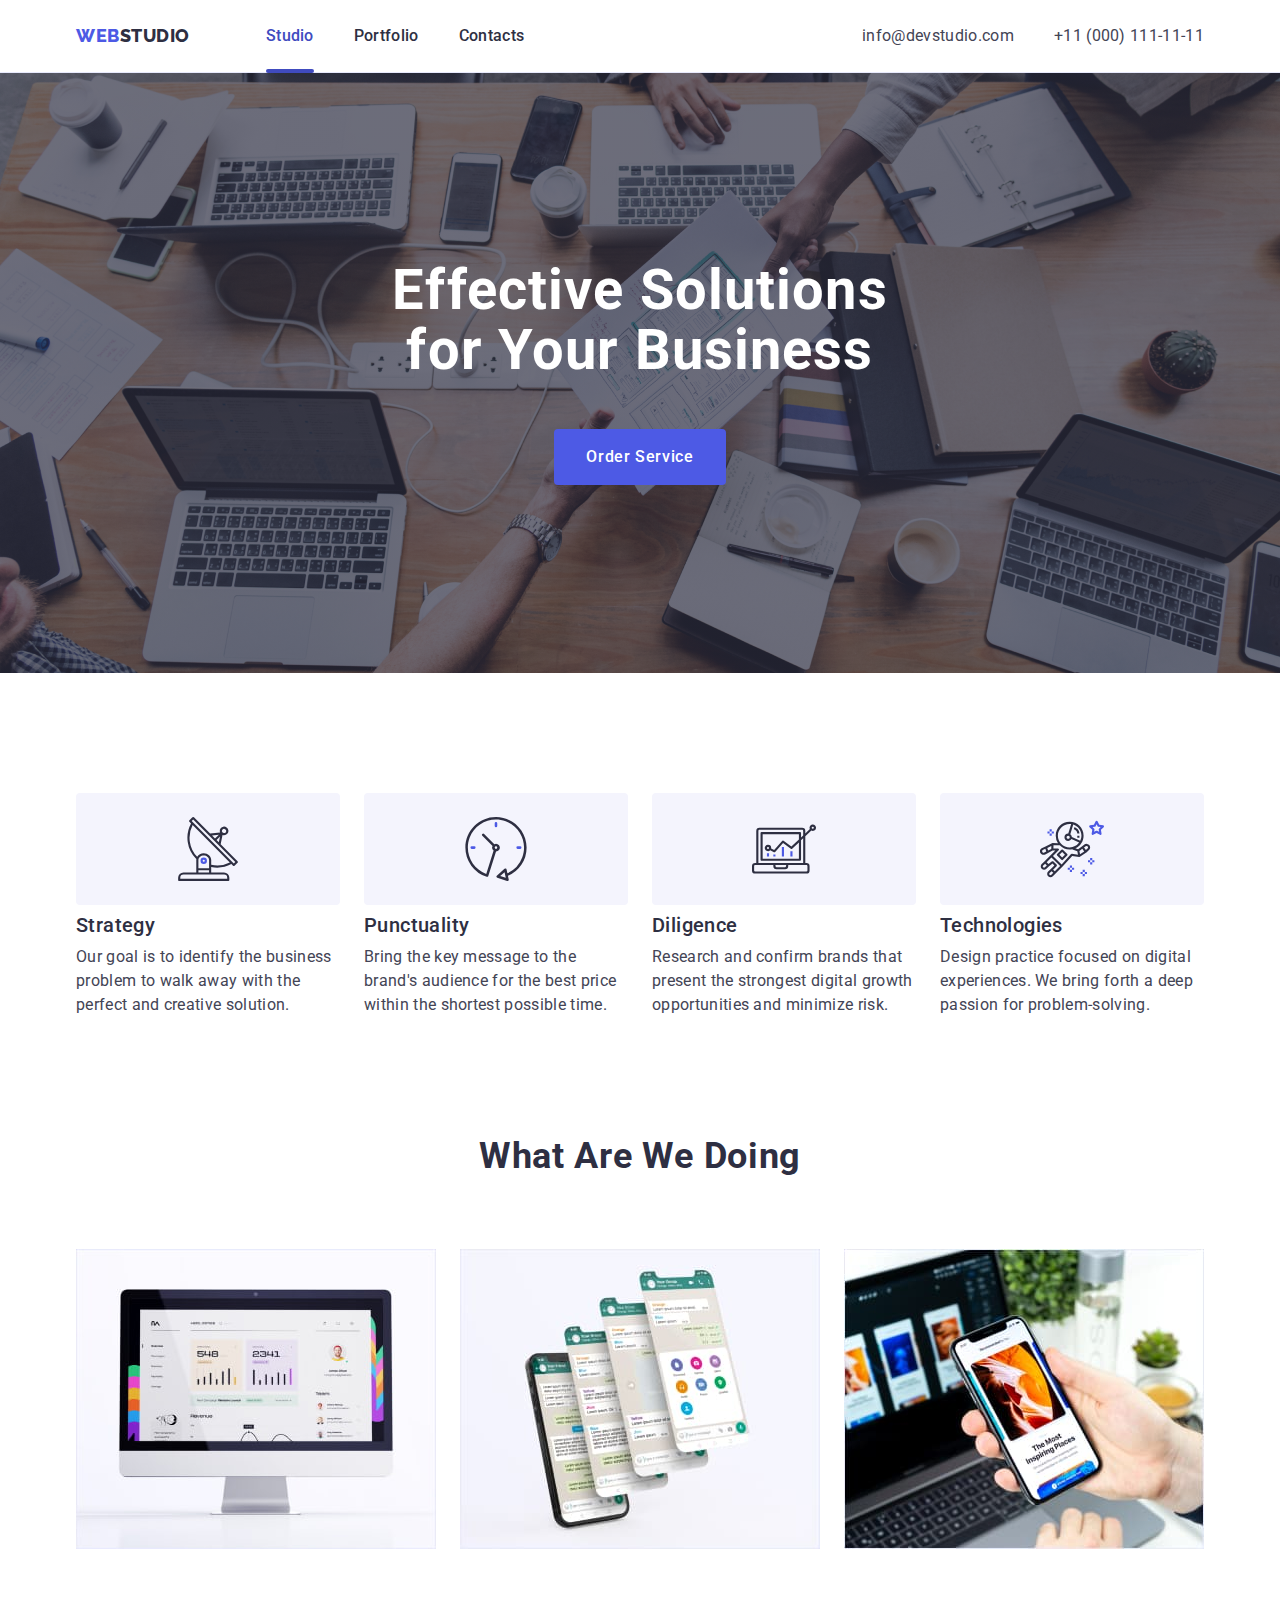
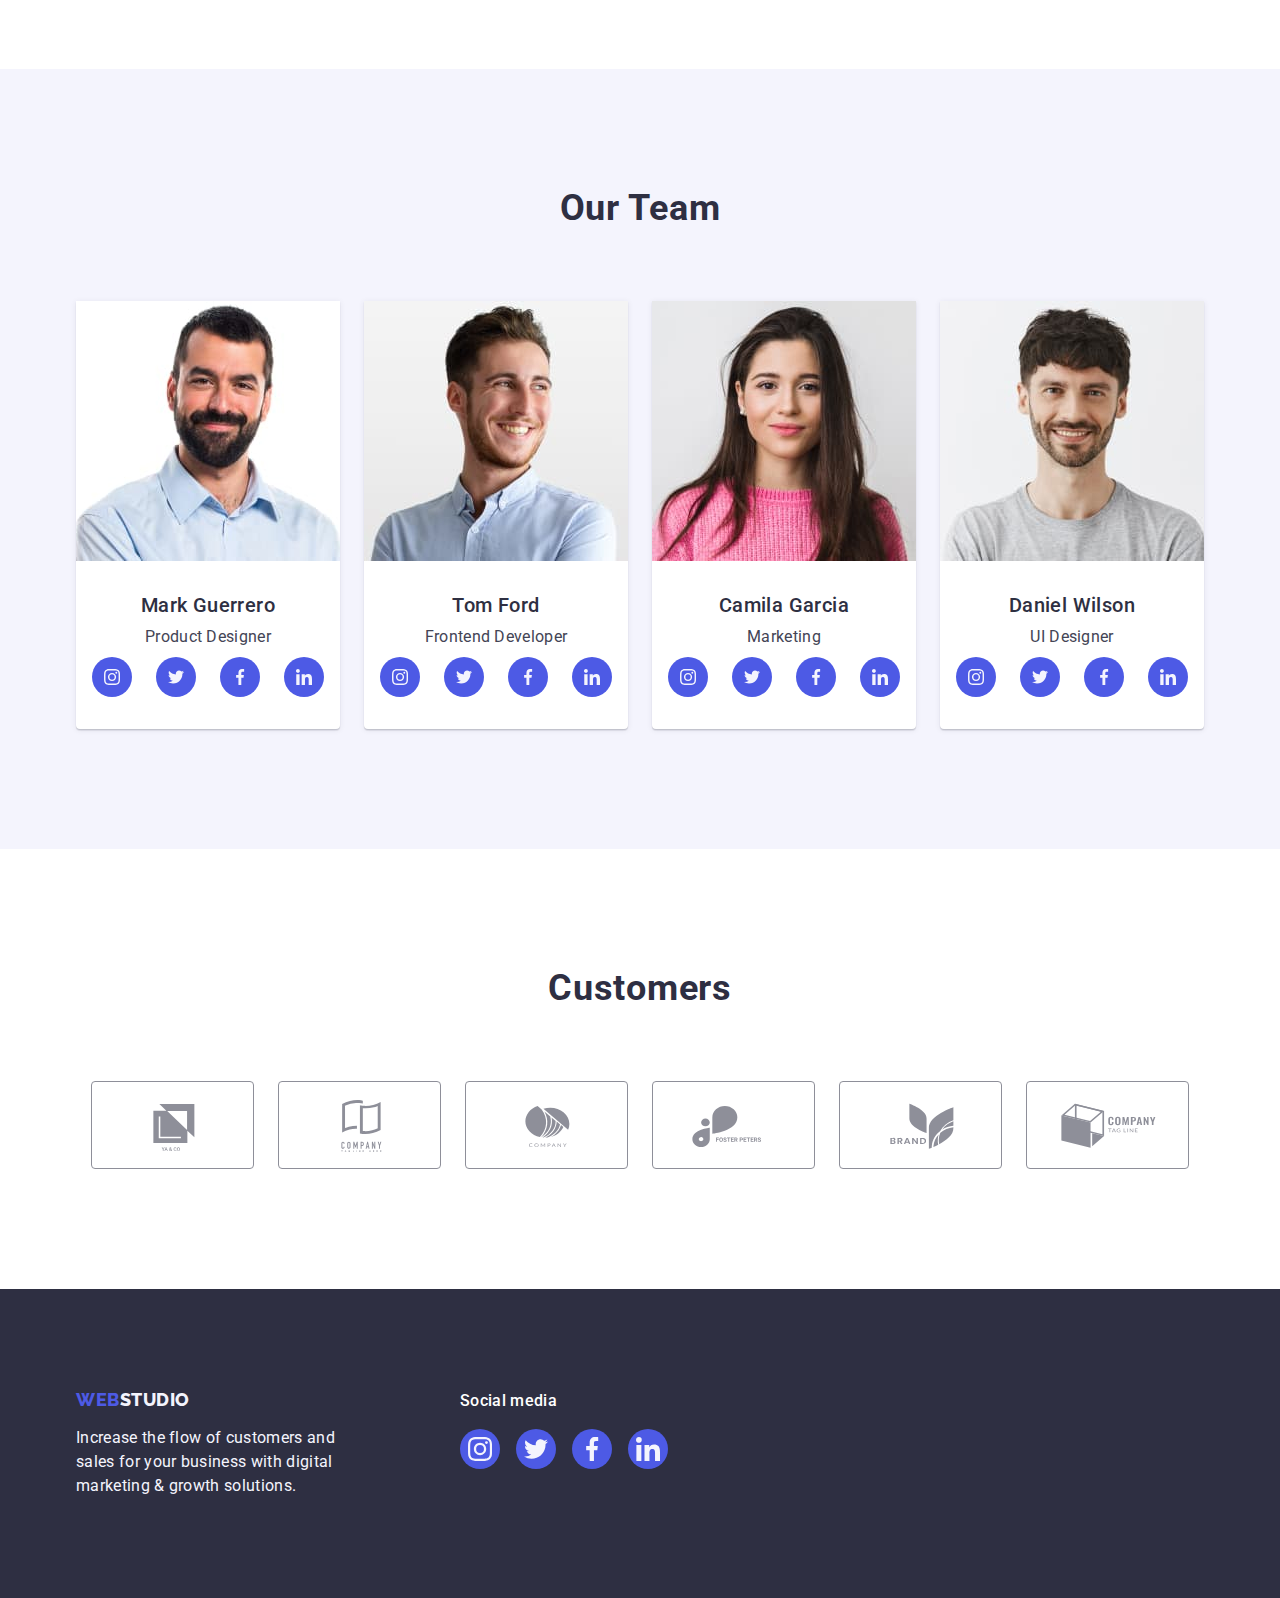
==== commit b30247e3: "mentor-comit" ====
--- a/index.html
+++ b/index.html
@@ -15,7 +15,6 @@
       rel="stylesheet"
       href="https://cdn.jsdelivr.net/npm/modern-normalize@2.0.0/modern-normalize.min.css"
     />
-
     <title>WebStudio</title>
     <link rel="stylesheet" href="./css/styles.css" />
   </head>
@@ -272,28 +271,28 @@
 
                 <ul class="soc-list list">
                   <li class="soc-item">
-                    <a class="soc-link" aria-label="instagram">
+                    <a href="" class="soc-link" aria-label="instagram">
                       <svg class="soc-icon" width="16" height="16">
                         <use href="./images/images.svg#icon-instagram"></use>
                       </svg>
                     </a>
                   </li>
                   <li class="soc-item">
-                    <a class="soc-link" aria-label="instagram">
+                    <a href="" class="soc-link" aria-label="instagram">
                       <svg class="soc-icon" width="16" height="16">
                         <use href="./images/images.svg#icon-twitter"></use>
                       </svg>
                     </a>
                   </li>
                   <li class="soc-item">
-                    <a class="soc-link" aria-label="instagram">
+                    <a href="" class="soc-link" aria-label="instagram">
                       <svg class="soc-icon" width="16" height="16">
                         <use href="./images/images.svg#icon-facebook"></use>
                       </svg>
                     </a>
                   </li>
                   <li class="soc-item">
-                    <a class="soc-link" aria-label="instagram">
+                    <a href="" class="soc-link" aria-label="instagram">
                       <svg class="soc-icon" width="16" height="16">
                         <use href="./images/images.svg#icon-linkedin"></use>
                       </svg>
@@ -316,28 +315,28 @@
 
                 <ul class="soc-list list">
                   <li class="soc-item">
-                    <a class="soc-link" aria-label="instagram">
+                    <a href="" class="soc-link" aria-label="instagram">
                       <svg class="soc-icon" width="16" height="16">
                         <use href="./images/images.svg#icon-instagram"></use>
                       </svg>
                     </a>
                   </li>
                   <li class="soc-item">
-                    <a class="soc-link" aria-label="instagram">
+                    <a href="" class="soc-link" aria-label="instagram">
                       <svg class="soc-icon" width="16" height="16">
                         <use href="./images/images.svg#icon-twitter"></use>
                       </svg>
                     </a>
                   </li>
                   <li class="soc-item">
-                    <a class="soc-link" aria-label="instagram">
+                    <a href="" class="soc-link" aria-label="instagram">
                       <svg class="soc-icon" width="16" height="16">
                         <use href="./images/images.svg#icon-facebook"></use>
                       </svg>
                     </a>
                   </li>
                   <li class="soc-item">
-                    <a class="soc-link" aria-label="instagram">
+                    <a href="" class="soc-link" aria-label="instagram">
                       <svg class="soc-icon" width="16" height="16">
                         <use href="./images/images.svg#icon-linkedin"></use>
                       </svg>
--- a/css/styles.css
+++ b/css/styles.css
@@ -244,7 +244,7 @@
   cursor: pointer;
   display: block;
   padding: 16px 32px;
-  align-items: center;
+  /* align-items: center; */
   min-width: 169px;
   height: 56px;
   border: none;
@@ -417,22 +417,12 @@
 }
 
 .soc-item {
-  display: flex;
   width: 40px;
   height: 40px;
-  justify-content: center;
-  align-items: center;
-  border: 1px solid rgba(77, 90, 229, 1);
-  border-radius: 50%;
-  background-color: rgba(77, 90, 229, 1);
-  transition-property: background-color;
-  transition-duration: 250ms;
-  transition-timing-function: cubic-bezier(0.4, 0, 0.2, 1);
 }
 .soc-link {
-
- width: 100%;
-  height: 40px;
+  width: 100%;
+  height: 100%;
   background-color: #4d5ae5;
   border-radius: 50%;
   display: flex;
@@ -441,14 +431,14 @@
   transition: background-color 250ms cubic-bezier(0.4, 0, 0.2, 1);
 }
 
-.soc-item:hover {background-color: #404bbf;
-}
-.soc-link:hover{ background-color: #404bbf;}
-
-.soc-link:focus{background-color: #404bbf;
+.soc-link:hover,
+.soc-link:focus {
+  background-color: #404bbf;
 }
 
 .soc-icon {
+  width: 16px;
+  height: 16px;
   fill: #f4f4fd;
 }
 
@@ -486,7 +476,7 @@
   width: 264px;
 }
 .sm-title {
-margin-bottom: 16px;
+  margin-bottom: 16px;
   color: #fff;
 
   font-size: 16px;
@@ -497,40 +487,27 @@
 
 .footer-soc-net {
   display: flex;
-  gap: 16px;
+
   flex-direction: column;
   width: 208px;
   height: 80px;
 }
 
 .footer-soc-list {
-
   display: flex;
   justify-content: center;
   gap: 16px;
 }
 .footer-soc-item {
-  display: flex;
   width: 40px;
   height: 40px;
-  justify-content: center;
-  align-items: center;
-  border: 1px solid rgba(77, 90, 229, 1);
   border-radius: 50%;
-  background-color: rgba(77, 90, 229, 1);
-  transition-property: background-color;
-  transition-duration: 250ms;
-  transition-timing-function: cubic-bezier(0.4, 0, 0.2, 1);
-}
-
-.footer-soc-item:hover {
-  background-color: #31d0aa;
-}
+}
+
 .footer-soc-link {
-
   width: 100%;
-  height: 40px;
-  
+  height: 100%;
+
   display: flex;
   align-items: center;
   justify-content: center;
@@ -540,15 +517,15 @@
   transition: background-color 250ms cubic-bezier(0.4, 0, 0.2, 1);
 }
 
-.footer-soc-link:hover{ background-color: #31d0aa;}
+.footer-soc-link:hover,
 .footer-soc-link:focus {
   background-color: #31d0aa;
 }
 
 .footer-soc-icon {
   fill: #f4f4fd;
-  width: 24;
-  height: 24;
+  width: 24px;
+  height: 24px;
 }
 
 /* Portfolio styles */
@@ -612,36 +589,31 @@
   overflow: hidden;
 }
 
-
 .pf-info {
-  overflow: hidden;
-  position: relative;
+}
+
+.pf-info:hover,
+.pf-info:focus {
+  box-shadow: 0px 2px 1px 0px rgba(46, 47, 66, 0.08),
+    0px 1px 1px 0px rgba(46, 47, 66, 0.16),
+    0px 1px 6px 0px rgba(46, 47, 66, 0.08);
+}
+
+.pf-info-links {
   transition-property: box-shadow;
   transition-duration: 250ms;
   transition-timing-function: cubic-bezier(0.4, 0, 0.2, 1);
-}
-
-.pf-info:hover {
-  transform: translateY(0%);
-  box-shadow: 0px 2px 1px 0px rgba(46, 47, 66, 0.08),
-    0px 1px 1px 0px rgba(46, 47, 66, 0.16),
-    0px 1px 6px 0px rgba(46, 47, 66, 0.08);
-}
-
-.pf-info:hover .overlay {
-  transform: translateY(0);
-}
-
-.pf-info-links {
-
-  box-shadow: 0px 1px 6px rgba(46, 47, 66, 0.08), 0px 1px 1px rgba(46, 47, 66, 0.16), 0px 2px 1px rgba(46, 47, 66, 0.08);
-  transition: box-shadow 250ms cubic-bezier(0.4, 0, 0.2, 1);
   display: block;
 }
 .pf-info-links:hover .overlay-text {
   transform: translateY(0%);
-  box-shadow:  0px 1px 6px rgba(46, 47, 66, 0.08), 0px 1px 1px rgba(46, 47, 66, 0.16), 0px 2px 1px rgba(46, 47, 66, 0.08);
-
+  box-shadow: 0px 1px 6px rgba(46, 47, 66, 0.08),
+    0px 1px 1px rgba(46, 47, 66, 0.16), 0px 2px 1px rgba(46, 47, 66, 0.08);
+}
+.pf-info-links:focus,
+.pf-info-links:hover {
+  box-shadow: 0px 1px 6px rgba(46, 47, 66, 0.08),
+    0px 1px 1px rgba(46, 47, 66, 0.16), 0px 2px 1px rgba(46, 47, 66, 0.08);
 }
 .pf-img {
   width: 360px;
@@ -699,8 +671,6 @@
 .list {
 }
 .customers-item {
-  transition: border-color 250ms cubic-bezier(0.4, 0, 0.2, 1),
-    color 250ms cubic-bezier(0.4, 0, 0.2, 1);
   width: calc((100% - 120px) / 6);
 }
 .customers-link {
@@ -755,10 +725,10 @@
   visibility: hidden;
 }
 
- .backdrop.is-hidden .modal {
+.backdrop.is-hidden .modal {
   opacity: 0;
   transform: translateX(-50%) translateY(-70%);
-} 
+}
 
 .modal {
   position: absolute;
@@ -782,10 +752,10 @@
   position: absolute;
   top: 24px;
   right: 24px;
-  background: transparent;
+
   width: 24px;
   height: 24px;
-  border: none;
+
   padding: 0;
   cursor: pointer;
   display: flex;
@@ -843,6 +813,6 @@
   background-color: #4d5ae5;
   width: 100%;
   height: 100%;
-  transform: translateY(100%)
+  transform: translateY(100%);
   transition: transform 250ms cubic-bezier(0.4, 0, 0.2, 1);
-}+}
